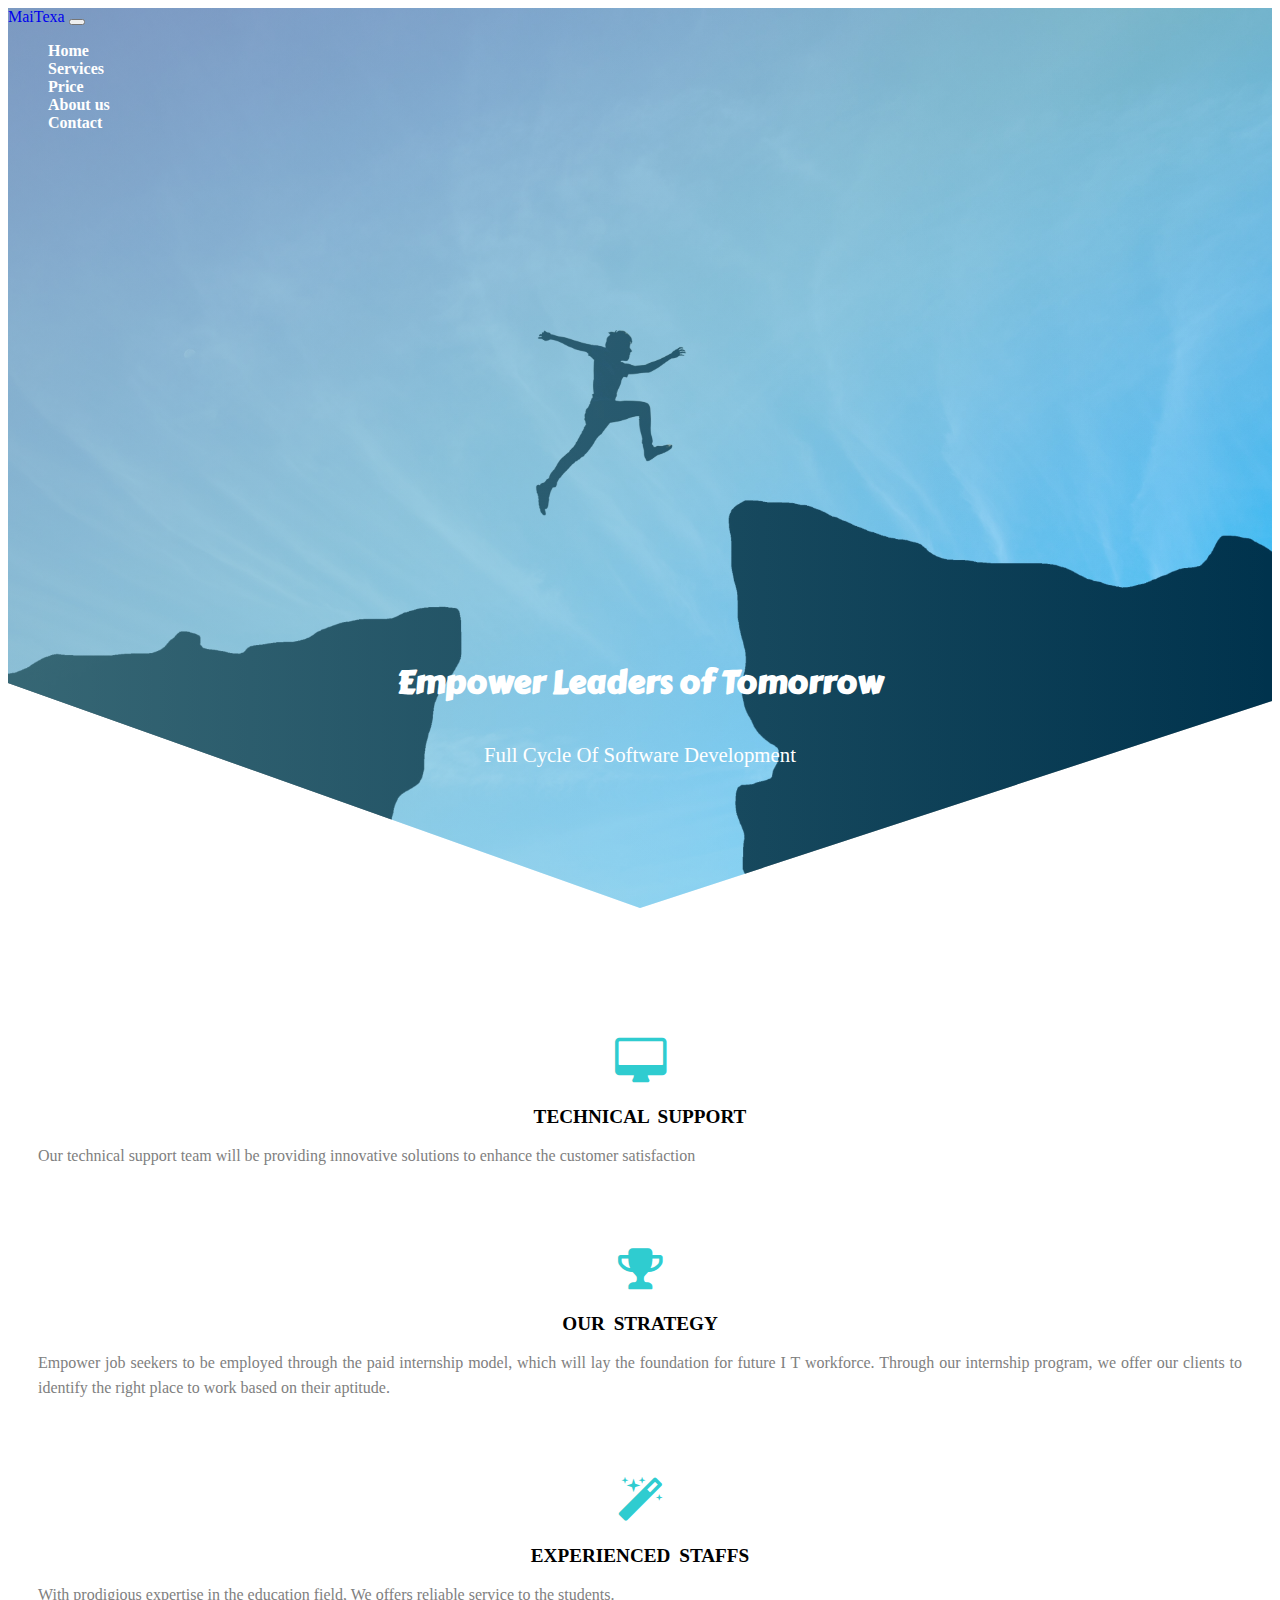
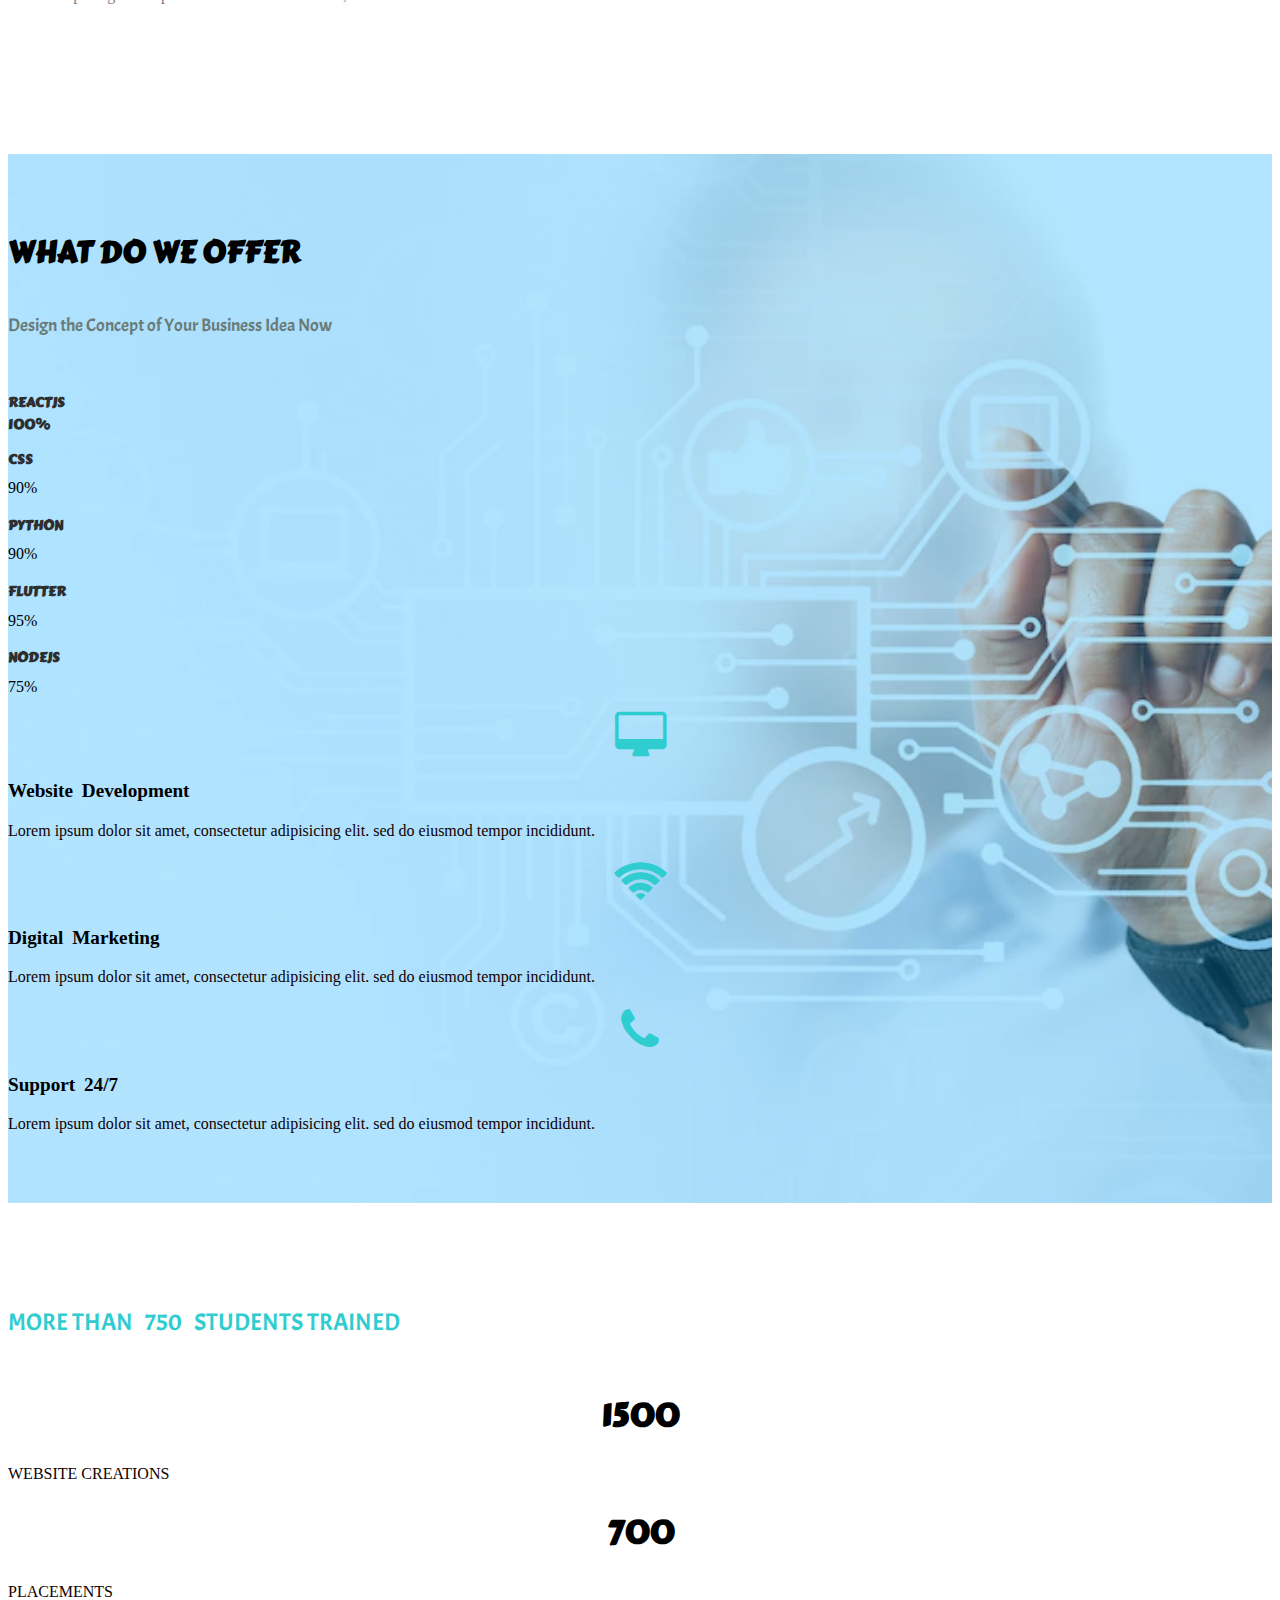
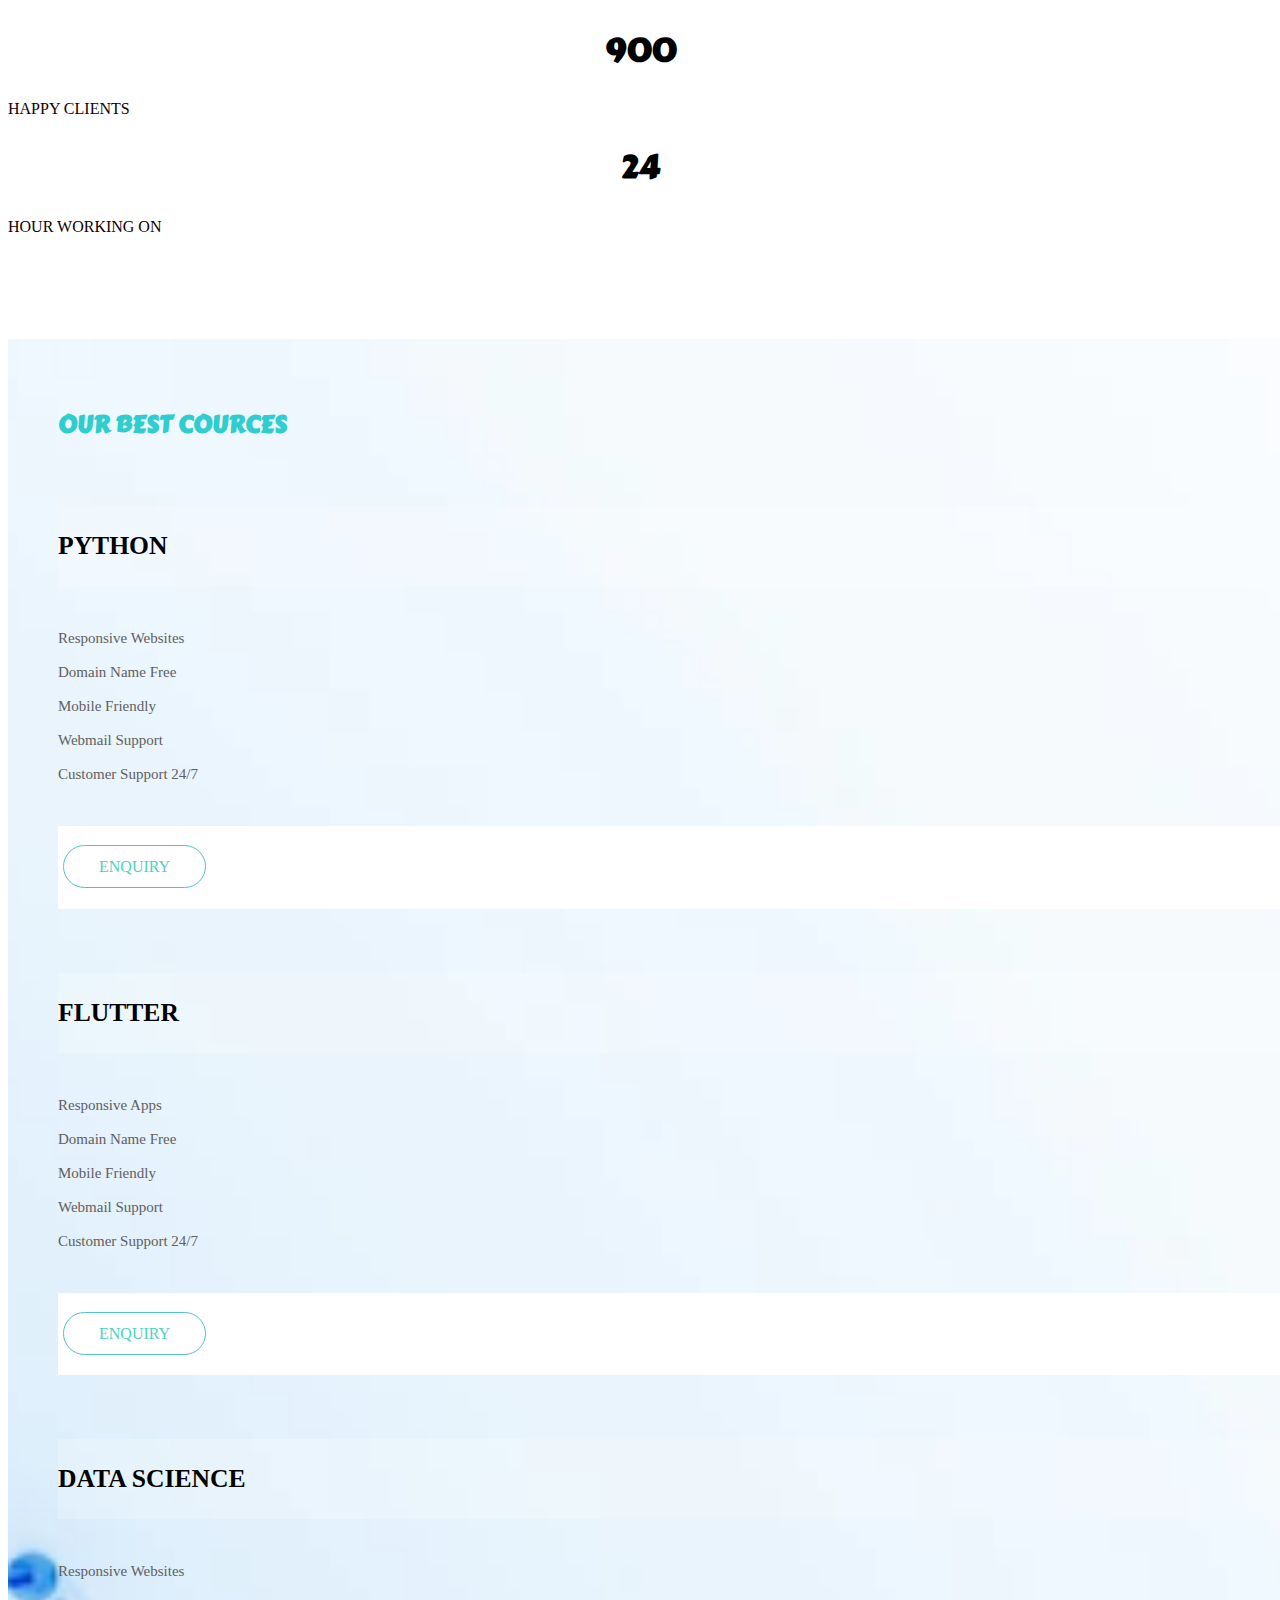
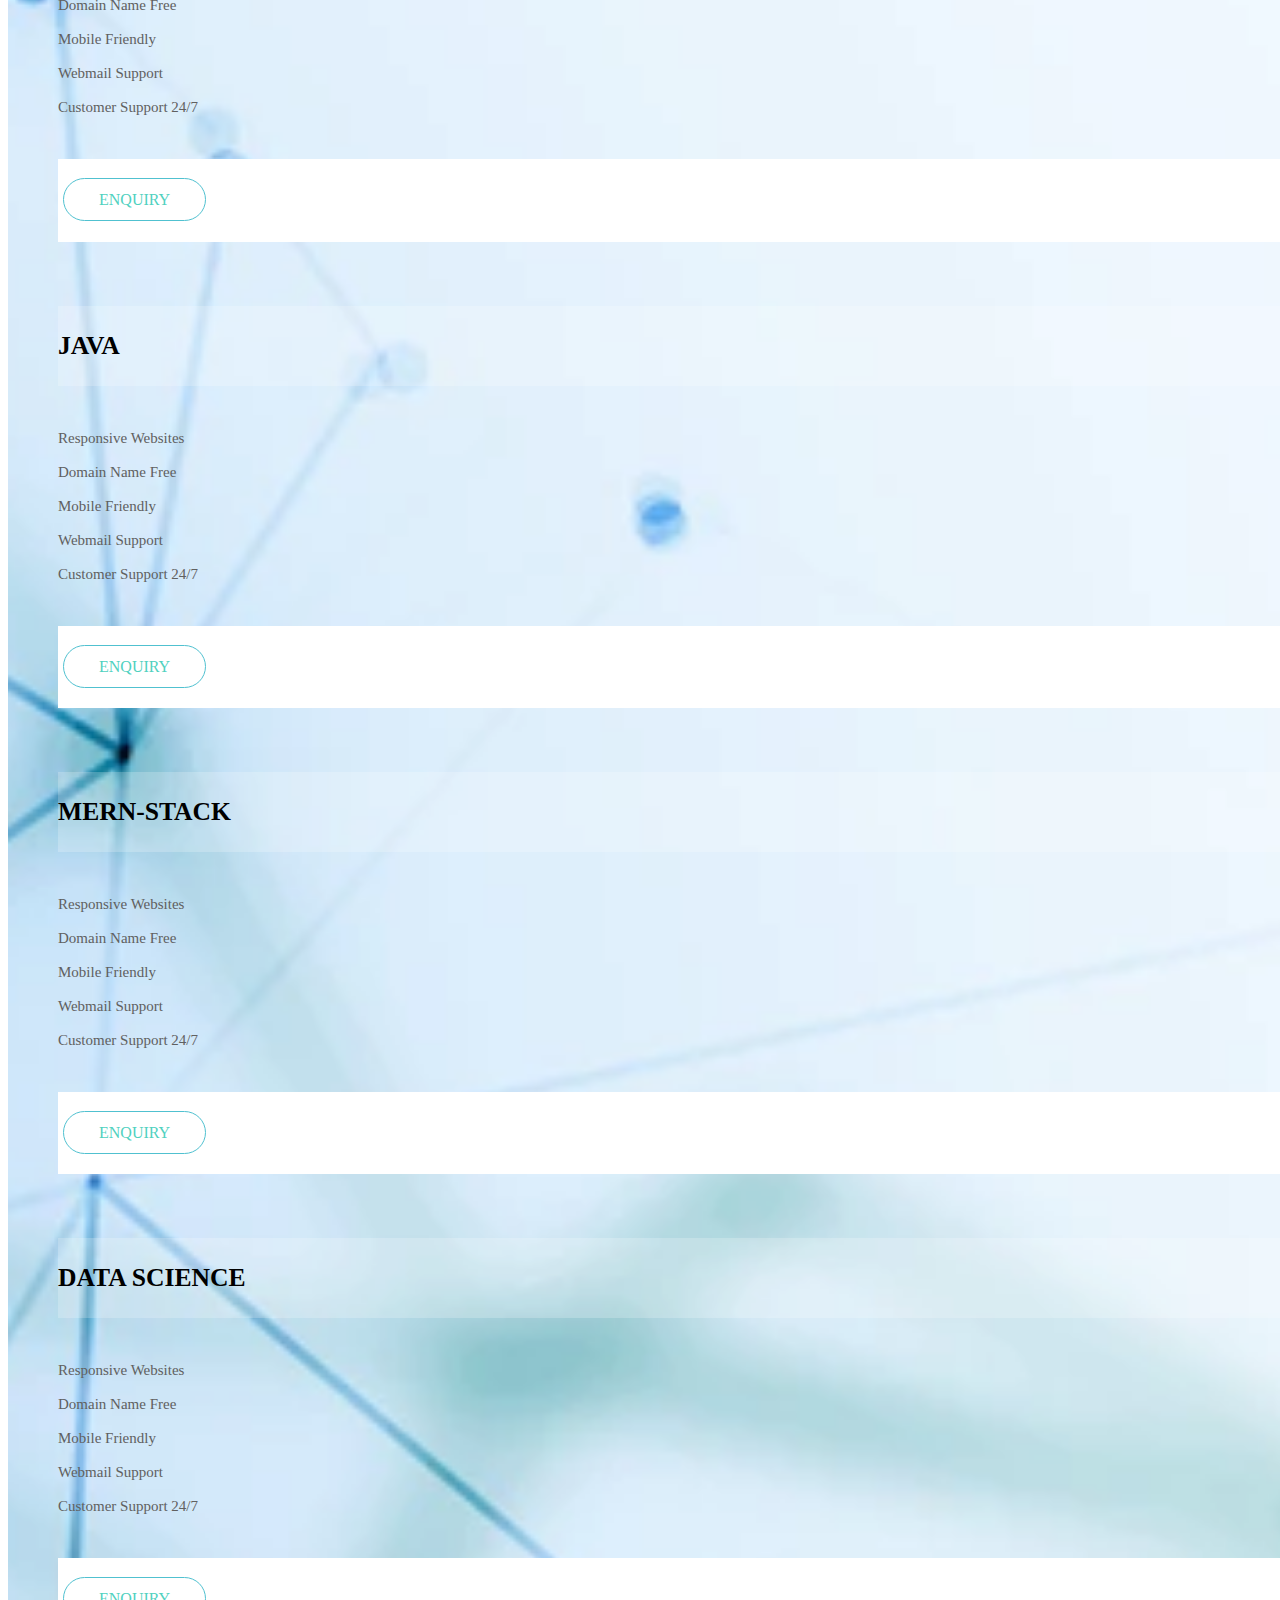
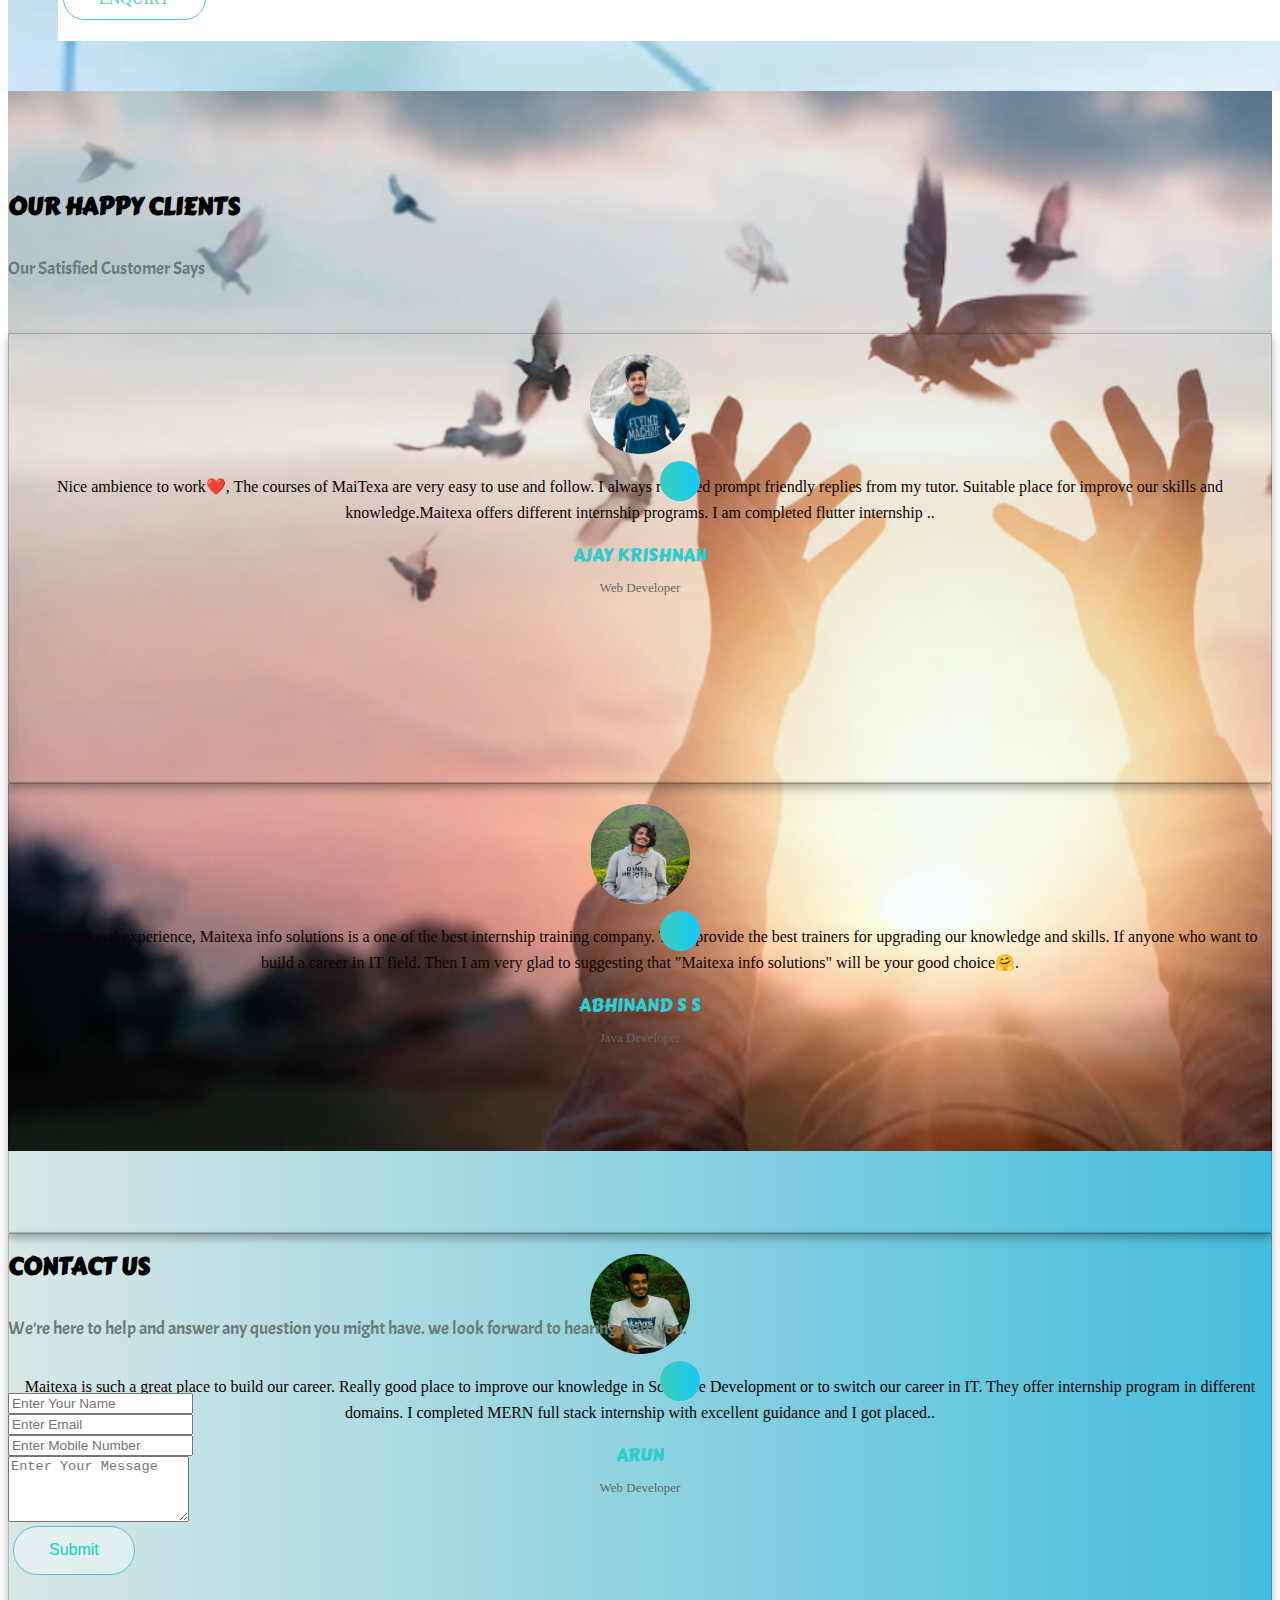
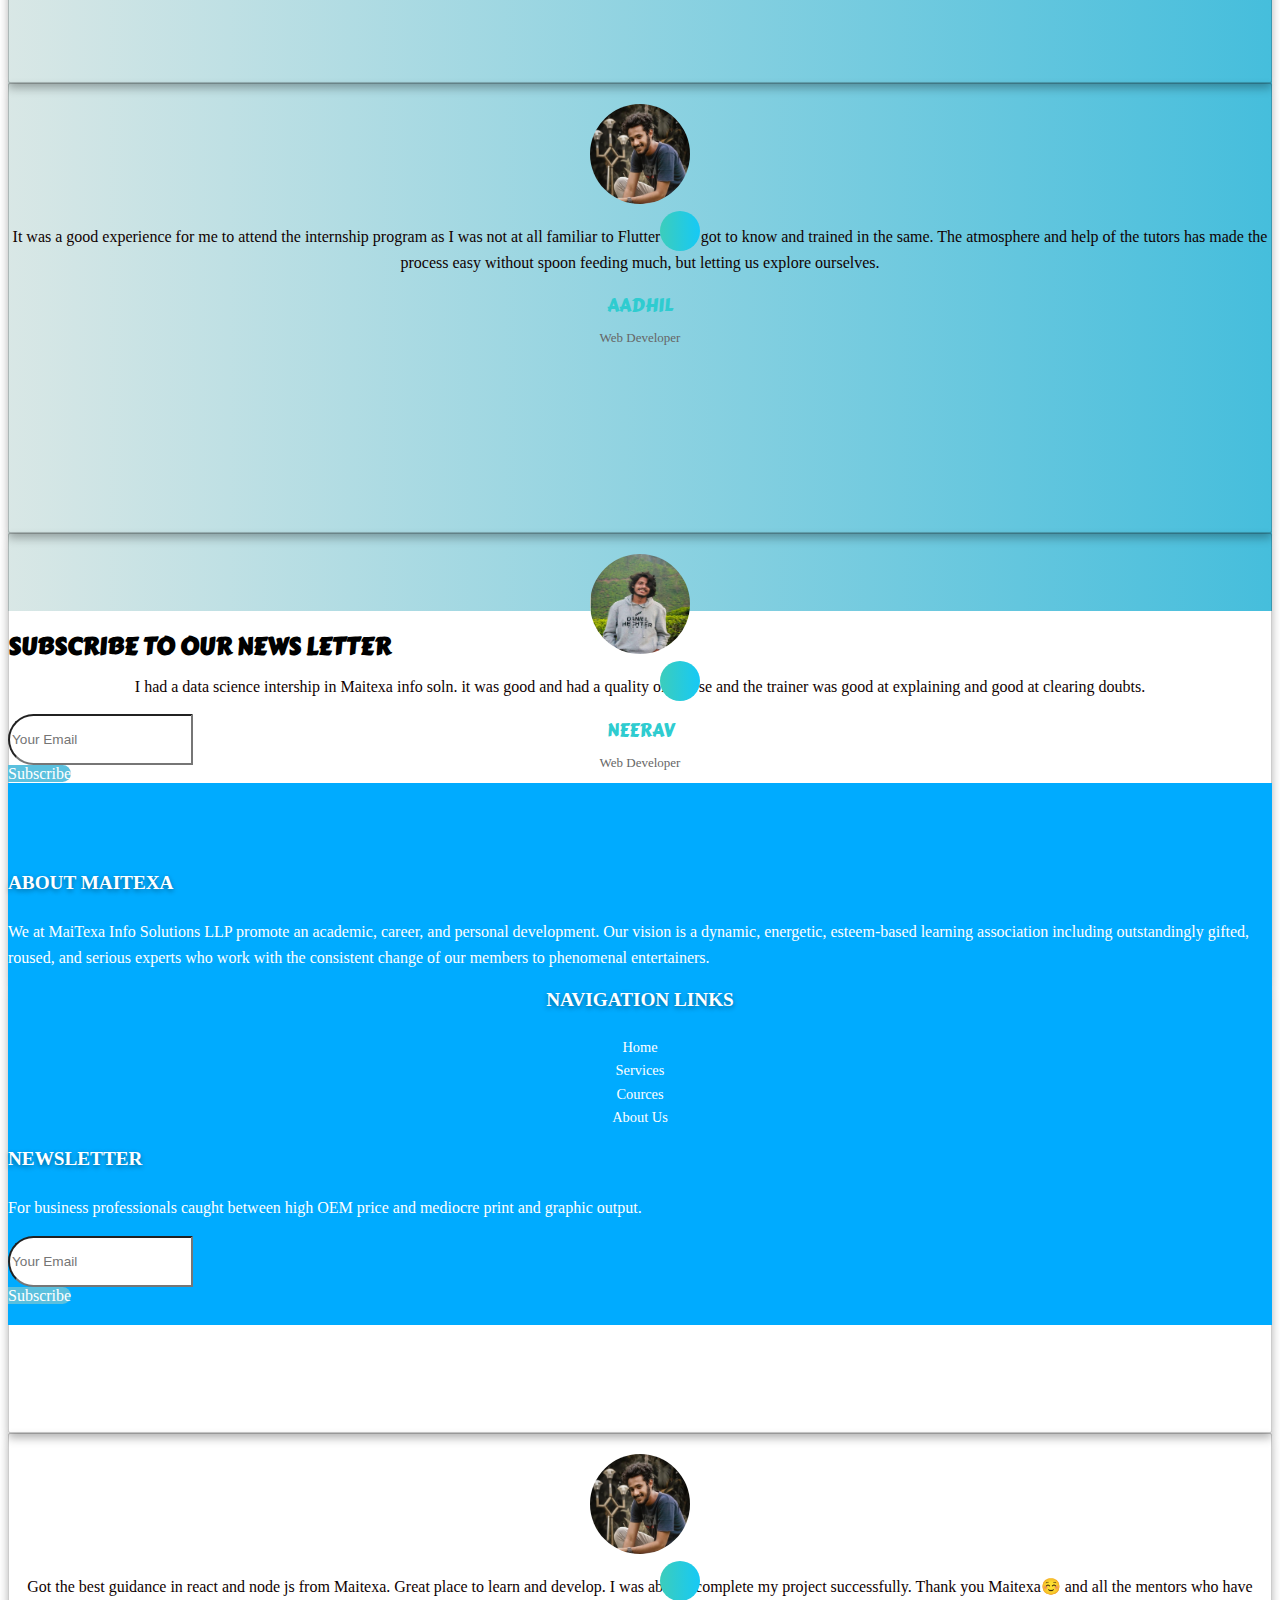
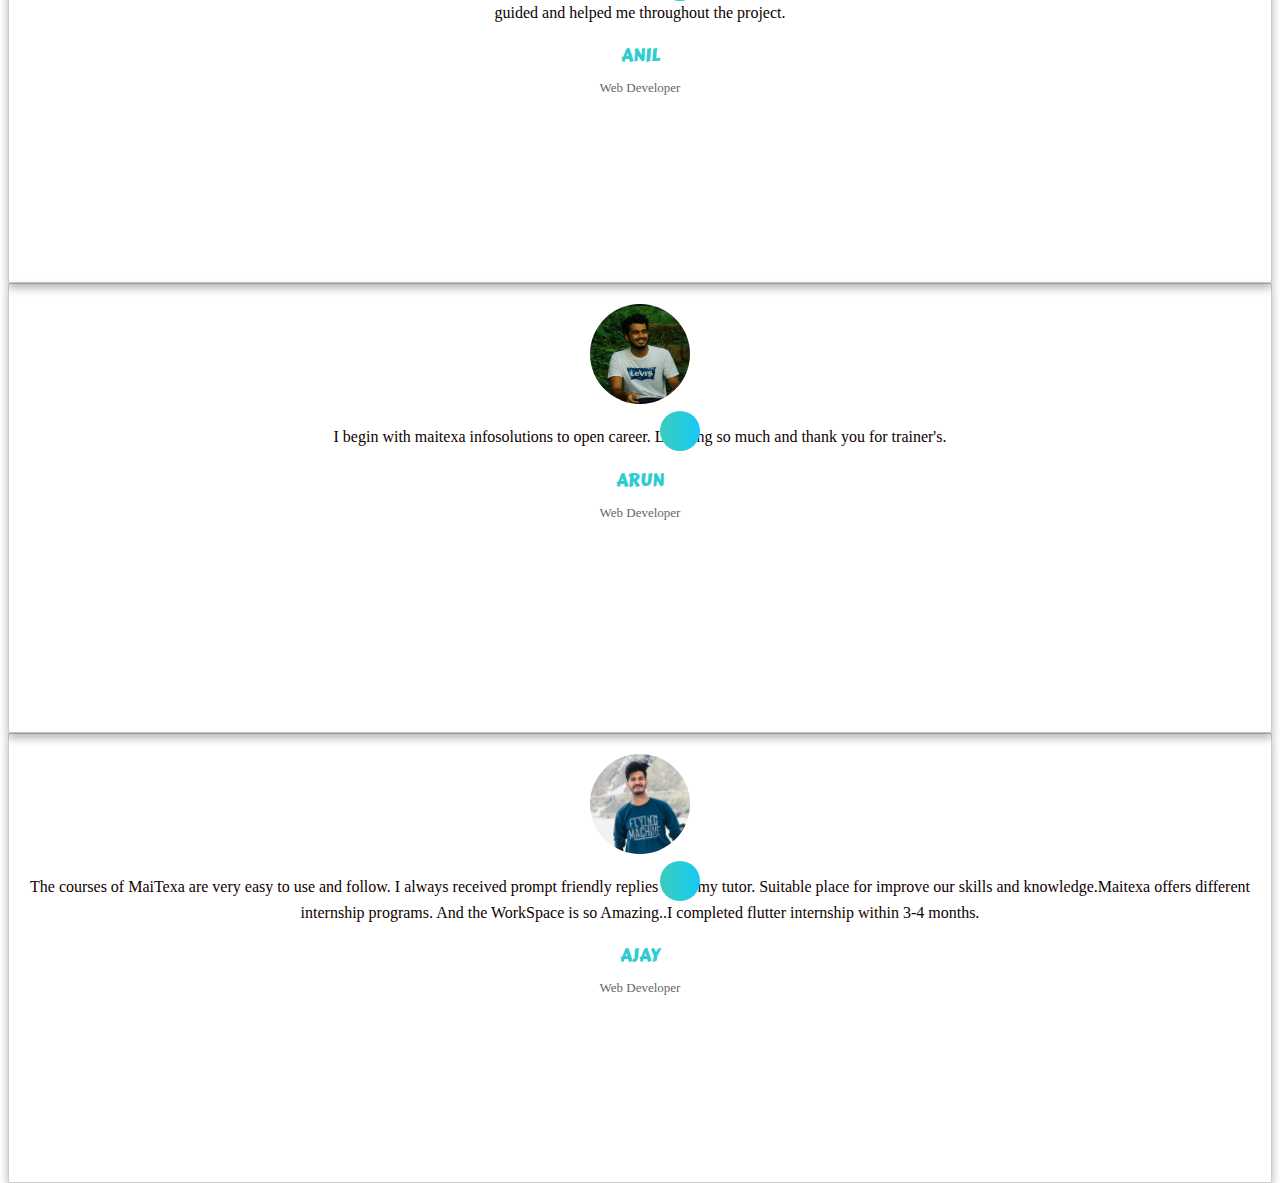
==== index.html @ ca6af9a8 "updated" ====
<!DOCTYPE html>
<html lang="en" dir="ltr">
<head>
  <meta charset="utf-8">
  <meta name="description" content="HTML/CSS">
  <meta name="author" content="Anil">
  <title>JP MaiTexa</title>
  <link rel="stylesheet" href="style.css">
  <meta charset="utf-8">
  <meta name="viewport" content="width=device-width, initial-scale=1, shrink-to-fit=no">
  <link href='https://fonts.googleapis.com/css?family=Carter One' rel='stylesheet'>
  <link href='https://fonts.googleapis.com/css?family=Acme' rel='stylesheet'>
  <link href="https://fonts.googleapis.com/css?family=Poppins&display=swap" rel="stylesheet">
  <link rel="stylesheet" href="https://cdnjs.cloudflare.com/ajax/libs/font-awesome/4.7.0/css/font-awesome.min.css" integrity="sha256-eZrrJcwDc/3uDhsdt61sL2oOBY362qM3lon1gyExkL0=" crossorigin="anonymous" />
  <link rel="stylesheet" href="https://cdn.jsdelivr.net/npm/bootstrap@4.6.2/dist/css/bootstrap.min.css" integrity="sha384-xOolHFLEh07PJGoPkLv1IbcEPTNtaed2xpHsD9ESMhqIYd0nLMwNLD69Npy4HI+N" crossorigin="anonymous">
  <script src="https://cdn.jsdelivr.net/npm/jquery@3.5.1/dist/jquery.slim.min.js" integrity="sha384-DfXdz2htPH0lsSSs5nCTpuj/zy4C+OGpamoFVy38MVBnE+IbbVYUew+OrCXaRkfj" crossorigin="anonymous"></script>
<script src="https://cdn.jsdelivr.net/npm/bootstrap@4.6.2/dist/js/bootstrap.bundle.min.js" integrity="sha384-Fy6S3B9q64WdZWQUiU+q4/2Lc9npb8tCaSX9FK7E8HnRr0Jz8D6OP9dO5Vg3Q9ct" crossorigin="anonymous"></script>
</head>
<body>
  <div class="header" id="topheader">
    <nav class="navbar navbar-expand-lg navbar-dark fixed-top">
      <div class="container text-uppercase p-2">
        <a class="navbar-brand font-weight-bold text-white" href="#">MaiTexa</a>
        <button class="navbar-toggler" type="button" data-toggle="collapse" data-target="#navbarSupportedContent" aria-controls="navbarSupportedContent" aria-expanded="false" aria-label="Toggle navigation">
          <span class="navbar-toggler-icon"></span>
        </button>
        <div class="collapse navbar-collapse" id="navbarSupportedContent">
          <ul class="navbar-nav ml-auto">
            <li class="nav-item active">
              <a class="nav-link" href="#">Home <span class="sr-only"></span></a>
            </li>
            <li class="nav-item">
              <a class="nav-link" href="#servicediv">Services</a>
            </li>
            <li class="nav-item">
              <a class="nav-link" href="#pricingdiv">Price</a>
            </li>
            <li class="nav-item">
              <a class="nav-link" href="#newsletterdiv">About us</a>
            </li>
            <li class="nav-item">
              <a class="nav-link" href="#contactdiv">Contact</a>
            </li>
          </ul>
        </div>
      </div>
    </nav>
    <section class="header-section">
      <div class="center-div" id="kkp">
        <h1 class="font-weight-bold" id="hed">Empower Leaders of Tomorrow</h1>
        <p>Full Cycle Of Software Development</p>
        
      </div>
    </section>
  </div>

 

  <section class="header-extradiv">
    <div class="container">
      <div class="row">
        <div class="extradiv col-lg-4 col-md-4 col-12">
          <a href="#"><i class="fa-3x fa fa-desktop"></i></a>
          <h2>TECHNICAL SUPPORT</h2>
          <p id="com">Our technical support team will be providing innovative solutions to enhance the customer satisfaction</p>
        </div>
        <div class="extradiv col-lg-4 col-md-4 col-12">
          <a href="#"><i class="fa-3x fa fa-trophy"></i></a>
          <h2>OUR STRATEGY</h2>
          <p id="com">Empower job seekers to be employed through the paid internship model, which will lay the foundation for future I T workforce. Through our internship program, we offer our clients to identify the right place to work based on their aptitude. </p>
        </div>
        <div class="extradiv col-lg-4 col-md-4 col-12">
          <a href="#"><i class="fa-3x fa fa-magic"></i></a>
          <h2 >EXPERIENCED STAFFS</h2>
          <p id="com">With prodigious expertise in the education field, We offers reliable service to the students. </p>
        </div>
      </div>
    </div>
  </section>


  <section class="serviceoffers" id="servicediv">
    <div class="container headings text-center">
      <h2 class="text-center font-weight-bold" id="SET">WHAT DO WE OFFER</h2>
      <p class="text-center" id="np">Design the Concept
        of Your Business Idea Now</p>
    </div>
    <div class="container">
      <div class="row">
        <div class="col-lg-6 col-md-12 col-10 offset-lg-0 offset-1">
          <div class="names my-3">
            <h1>REACTJS
            <div class="progress w-75">
              <div class="progress-bar progress-bar-striped " role="progressbar" aria-valuenow="100" aria-valuemin="0" aria-valuemax="100" style="width: 100%">100%</div>
            </div>
          </div>
          <div class="names my-3">
            <h1>CSS</h1>
            <div class="progress w-75">
              <div class="progress-bar progress-bar-striped  bg-success" role="progressbar" aria-valuenow="90" aria-valuemin="0" aria-valuemax="100" style="width: 90%">90%</div>
            </div>
          </div>
          <div class="names my-3">
            <h1>PYTHON</h1>
            <div class="progress w-75">
              <div class="progress-bar progress-bar-striped bg-warning" role="progressbar" aria-valuenow="100" aria-valuemin="0" aria-valuemax="100" style="width: 90%">90%</div>
            </div>
          </div>
          <div class="names my-3">
            <h1>FLUTTER</h1>
            <div class="progress w-75">
              <div class="progress-bar progress-bar-striped bg-info" role="progressbar" aria-valuenow="95" aria-valuemin="0" aria-valuemax="100" style="width: 95%">95%</div>
            </div>
          </div>
          <div class="names my-3">
            <h1>NODEJS</h1>
            <div class="progress w-75">
              <div class="progress-bar progress-bar-striped  bg-danger" role="progressbar" aria-valuenow="75" aria-valuemin="0" aria-valuemax="100" style="width: 75%">75%</div>
            </div>
          </div>
        </div>
        <div class="col-lg-6 col-md-12 col-12 servicediv">
          <div class="row">
            <div class="col-lg-2 col-2 service-icons">
              <i class="fa-3x fa fa-desktop"></i>
            </div>
            <div class="col-lg-10 col-10">
              <h2>Website Development</h2>
              <p>Lorem ipsum dolor sit amet, consectetur adipisicing elit. sed do eiusmod tempor incididunt.</p>
            </div>
          </div>
          <div class="row">
            <div class="col-lg-2 col-2 service-icons">
              <i class="fa-3x fa fa-wifi"></i>
            </div>
            <div class="col-lg-10 col-10">
              <h2>Digital Marketing</h2>
              <p>Lorem ipsum dolor sit amet, consectetur adipisicing elit. sed do eiusmod tempor incididunt.</p>
            </div>
          </div>
          <div class="row">
            <div class="col-lg-2 col-2 service-icons">
              <i class="fa-3x fa fa-phone"></i>
            </div>
            <div class="col-lg-10 col-10">
              <h2>Support 24/7</h2>
              <p>Lorem ipsum dolor sit amet, consectetur adipisicing elit. sed do eiusmod tempor incididunt.</p>
            </div>
          </div>
        </div>
      </div>
    </div>
  </section>



  <section class="project-work">
    <div class="container headings text-center">
      <p class="text-center font-weight-bold " id="dod">MORE THAN  &nbsp;&nbsp;750 &nbsp;&nbsp;STUDENTS TRAINED</p>
    </div>
    <div class="container d-flex justify-content-around align-items-center text-center">
      <div>
        <h1 class="count">1500</h1>
        <p> WEBSITE CREATIONS</p>
      </div>

      <div>
        <h1 class="count">700</h1>
        <p>PLACEMENTS</p>
      </div>

      <div>
        <h1 class="count">900</h1>
        <p>HAPPY CLIENTS</p>
      </div>

      <div>
        <h1 class="count">24 </h1>
        <p> HOUR WORKING ON</p>
      </div>
    </div>
  </section>


  <section class="pricing" id="pricingdiv">
    <div class="container headings text-center">
      <h1 class=" text-white" id="text-white">OUR BEST COURCES</h1>
    </div>
    <div class="container">
      <div class="row">
        <div class="col-lg-4 col-12">
          <div class="card text-center">
            <div class="card-header">PYTHON</div>
            <div class="card-body">
         
              <li>Responsive Websites</li>
              <li>Domain Name Free</li>
              <li>Mobile Friendly</li>
              <li>Webmail Support</li>
              <li>Customer Support 24/7</li>
            </div>
            <div class="card-footer">
              <a href="#">ENQUIRY</a>
            </div>
          </div>
        </div>
        <div class="col-lg-4 col-12">
          <div class="card text-center">
            <div class="card-header">FLUTTER</div>
            <div class="card-body">
         
              <li>Responsive Apps</li>
              <li>Domain Name Free</li>
              <li>Mobile Friendly</li>
              <li>Webmail Support</li>
              <li>Customer Support 24/7</li>
            </div>
            <div class="card-footer">
              <a href="#">ENQUIRY</a>
            </div>
          </div>
        </div>
      
        <div class="col-lg-4 col-12" id="dat">
          <div class="card text-center" >
            <div class="card-header">DATA SCIENCE</div>
            <div class="card-body">
           
              <li>Responsive Websites</li>
              <li>Domain Name Free</li>
              <li>Mobile Friendly</li>
              <li>Webmail Support</li>
              <li>Customer Support 24/7</li>
            </div>
            <div class="card-footer">
              <a href="#">ENQUIRY</a>
            </div>
          </div>
        </div>
      </div>
      <div class="row">
        <div class="col-lg-4 col-12">
          <div class="card text-center">
            <div class="card-header">JAVA</div>
            <div class="card-body">
         
              <li>Responsive Websites</li>
              <li>Domain Name Free</li>
              <li>Mobile Friendly</li>
              <li>Webmail Support</li>
              <li>Customer Support 24/7</li>
            </div>
            <div class="card-footer">
              <a href="#">ENQUIRY</a>
            </div>
          </div>
        </div>
        <div class="col-lg-4 col-12">
          <div class="card text-center">
            <div class="card-header">MERN-STACK</div>
            <div class="card-body">
         
              <li>Responsive Websites</li>
              <li>Domain Name Free</li>
              <li>Mobile Friendly</li>
              <li>Webmail Support</li>
              <li>Customer Support 24/7</li>
            </div>
            <div class="card-footer">
              <a href="#">ENQUIRY</a>
            </div>
          </div>
        </div>
      
        <div class="col-lg-4 col-12" id="dat">
          <div class="card text-center" >
            <div class="card-header">DATA SCIENCE</div>
            <div class="card-body">
           
              <li>Responsive Websites</li>
              <li>Domain Name Free</li>
              <li>Mobile Friendly</li>
              <li>Webmail Support</li>
              <li>Customer Support 24/7</li>
            </div>
            <div class="card-footer">
              <a href="#">ENQUIRY</a>
            </div>
          </div>
        </div>
      </div>
    </div>
  </section>
  

  <section class="happyclients">
    <div class="container headings text-center">
      <h1 class="text-center font-weight-bold" >OUR HAPPY CLIENTS</h1>
      <p class="text-center text-captalize pt-1" id="np">Our Satisfied Customer Says</p>
    </div>
    <div id="demo" class="carousel slide" data-ride="carousel">

      <!-- Indicators -->
      <ul class="carousel-indicators">
        <li data-target="#demo" data-slide-to="0" class="active"></li>
        <li data-target="#demo" data-slide-to="1"></li>
        <li data-target="#demo" data-slide-to="2"></li>
      </ul>

      <!-- The slideshow -->
      <div class="carousel-inner container">
        <div class="carousel-item active">
          <div class="row">
            <div class="col-lg-4 col-md-4 col-12" id="pop">
              <div class="box">
                <a href="#"><img src="images/WhatsApp Image 2022-11-20 at 21.41.46.jpg" class="img-fluid img-thumbnail"></a>
                <p class="m-4">Nice ambience to work❤️,
                  The courses of MaiTexa are very easy to use and follow. I always received prompt friendly replies from my tutor. Suitable place for improve our skills and knowledge.Maitexa offers different internship programs. I am completed flutter internship ..</p>
                <h1>AJAY KRISHNAN</h1>
                <h2>Web Developer</h2>
              </div>
            </div>
            <div class="col-lg-4 col-md-4 col-12">
              <div class="box">
                <a href="#"><img src="images/WhatsApp Image 2022-11-20 at 21.42.55.jpg" class="img-fluid img-thumbnail"></a>
                <p class="m-4">In my personal experience, Maitexa info solutions is a one of the best internship training company. They provide the best trainers for upgrading our knowledge and skills. If anyone who want to build a career in IT field. Then I am very glad to suggesting that "Maitexa info solutions" will be your good choice🤗.</p>
                <h1>ABHINAND S S</h1>
                <h2>Java Developer</h2>
              </div>
            </div>
            <div class="col-lg-4 col-md-4 col-12">
              <div class="box">
                <a href="#"><img src="images/WhatsApp Image 2022-11-20 at 21.42.25.jpg" class="img-fluid img-thumbnail"></a>
                <p class="m-4">Maitexa is such a great place to build our career. Really good place to improve our knowledge in Software Development or to switch our career in IT. They offer internship program in different domains. I completed MERN full stack internship with excellent guidance and I got placed..</p>
                <h1>ARUN</h1>
                <h2>Web Developer</h2>
              </div>
            </div>
          </div>
        </div>
        <div class="carousel-item">
          <div class="row">
            <div class="col-lg-4 col-md-4 col-12">
              <div class="box">
                <a href="#"><img src="images/WhatsApp Image 2022-11-20 at 21.42.11.jpg" class="img-fluid img-thumbnail"></a>
                <p class="m-4">It was a good experience for me to attend the internship program as I was not at all familiar to Flutter and I got to know and trained in the same. The atmosphere and help of the tutors has made the process easy without spoon feeding much, but letting us explore ourselves.</p>
                <h1>AADHIL</h1>
                <h2>Web Developer</h2>
              </div>
            </div>
            <div class="col-lg-4 col-md-4 col-12">
              <div class="box">
                <a href="#"><img src="images/WhatsApp Image 2022-11-20 at 21.42.55.jpg" class="img-fluid img-thumbnail"></a>
                <p class="m-4">I had a data science intership in Maitexa info soln. it was good and had a quality of course and the trainer was good at explaining and good at clearing doubts.</p>
                <h1>NEERAV</h1>
                <h2>Web Developer</h2>
              </div>
            </div>
            <div class="col-lg-4 col-md-4 col-12">
              <div class="box">
                <a href="#"><img src="images/WhatsApp Image 2022-11-20 at 21.42.39.jpg" class="img-fluid img-thumbnail"></a>
                <p class="m-4">I had a great experience with Maitexa info solutions. They provide the best trainers for MERN STACK and also provide excellent placement assistance...</p>
                <h1>SAHUL MUHAMMED</h1>
                <h2>PYTHON Developer</h2>
              </div>
            </div>
          </div>
        </div>
        <div class="carousel-item">
          <div class="row">
            <div class="col-lg-4 col-md-4 col-12">
              <div class="box">
                <a href="#"><img src="images/WhatsApp Image 2022-11-20 at 21.42.11.jpg" class="img-fluid img-thumbnail"></a>
                <p class="m-4">Got the best guidance in react and node js from Maitexa. Great place to learn and develop. I was able to complete my project successfully. Thank you Maitexa☺️ and all the mentors who have guided and helped me throughout the project.</p>
                <h1>ANIL </h1>
                <h2>Web Developer</h2>
              </div>
            </div>
            <div class="col-lg-4 col-md-4 col-12">
              <div class="box">
                <a href="#"><img src="images/WhatsApp Image 2022-11-20 at 21.42.25.jpg" class="img-fluid img-thumbnail"></a>
                <p class="m-4">I begin with maitexa infosolutions to open career. Learning so much and thank you for trainer's.</p>
                <h1>ARUN</h1>
                <h2>Web Developer</h2>
              </div>
            </div>
            <div class="col-lg-4 col-md-4 col-12">
              <div class="box">
                <a href="#"><img src="images/WhatsApp Image 2022-11-20 at 21.41.46.jpg" class="img-fluid img-thumbnail"></a>
                <p class="m-4">The courses of MaiTexa are very easy to use and follow. I always received prompt friendly replies from my tutor. Suitable place for improve our skills and knowledge.Maitexa offers different internship programs. And the WorkSpace is so Amazing..I completed flutter internship within 3-4 months.</p>
                <h1>AJAY</h1>
                <h2>Web Developer</h2>
              </div>
            </div>
          </div>
        </div>
      </div>

   
      <a class="carousel-control-prev" href="#demo" data-slide="prev">
        <span class="carousel-control-prev-icon"></span>
      </a>
      <a class="carousel-control-next" href="#demo" data-slide="next">
        <span class="carousel-control-next-icon"></span>
      </a>

    </div>
  </section>





  <section class="contactus" id="contactdiv">
    <div class="container headings text-center">
      <h1 class="text-center font-weight-bold">CONTACT US</h1>
      <p class="text-center text-captalize pt-1" id="np">We're here to help and answer any question you might have. we look forward to hearing from you.</p>
    </div>
    <div class="container">
      <div class="row">
        <div class="col-lg-8 col-md-8 col-10 offset-lg-2 offset-md-2 offset-1">

          <form action="/action_page.php">
            <div class="form-group">
              <input type="text" class="form-control" placeholder="Enter Your Name" id="username" autocomplete="off" required>
            </div>
            <div class="form-group">
              <input type="email" class="form-control" placeholder="Enter Email" id="email" autocomplete="off" required>
            </div>
            <div class="form-group">
              <input type="number" class="form-control" placeholder="Enter Mobile Number" id="mobile" autocomplete="off" required>
            </div>
            <div class="form-group">
              <textarea class="form-control" rows="4" placeholder="Enter Your Message" id="comment"></textarea>
            </div>
            <div class="d-flex justify-content-center form-button">
              <button type="submit" class="btn btn-primary">Submit</button>
            </div>
          </form>
        </div>
      </div>

    </div>
  </section>



  <section class="newsletter" id="newsletterdiv">
    <div class="container headings text-center">
      <h1 class="text-center font-weight-bold">SUBSCRIBE TO OUR NEWS LETTER</h1>
    </div>
    <div class="container">
      <div class="row">
        <div class="col-lg-8 offset-lg-2 col-12 ">
          <div class="input-group mb-3">
            <input type="text" class="form-control newsletter-input" placeholder="Your Email">
            <div class="input-group-append">
              <span class="input-group-text">Subscribe</span>
            </div>
          </div>
        </div>
      </div>
    </div>
  </section>


  <footer class="footersection" id="footerdiv">
    <div class="container">
      <div class="row">
        <div class="col-lg-4 col-md-6 col-12 footer-div">
          <div>
            <h3>ABOUT MaiTexa</h3>
            <p>We at MaiTexa Info Solutions LLP promote an academic, career, and personal development. Our vision is a dynamic, energetic, esteem-based learning association including outstandingly gifted, roused, and serious experts who work with the consistent change of our members to phenomenal entertainers.</p>
          </div>
        </div>
        <div class="col-lg-4 col-md-6 col-12 footer-div">
          <div class="footer-navlinks">
            <h3>NAVIGATION LINKS</h3>
            <li><a href="#">Home</a></li>
            <li><a href="#">Services</a></li>
            <li><a href="#">Cources</a></li>
            <li><a href="#">About Us</a></li>
          </div>
        </div>
        <div class="col-lg-4 col-md-12 col-12 footer-div">
          <div>
            <h3>NEWSLETTER</h3>
            <p>For business professionals caught between high OEM price and mediocre print and graphic output.</p>
            <div class="container newsletter-main">
              <div class="row">
                <div class="col-lg-12 col-12 ">
                  <div class="input-group mb-3">
                    <input type="text" class="form-control newsletter-input" placeholder="Your Email">
                    <div class="input-group-append">
                      <span class="input-group-text">Subscribe</span>
                    </div>
                  </div>
                </div>
              </div>
            </div>
          </div>
        </div>
      </div>
      
    </div>
  </footer>




  <script type="text/javascript">
  $('.count').counterUp({
    delay:10,
    time:300
  })

  mybutton = document.getElementById("myBtn");

 
  window.onscroll = function() {scrollFunction()};

  function scrollFunction(){
    if (document.body.scrollTop > 20 || document.documentElement.scrollTop > 20) {
      mybutton.style.display = "block";
    } else {
      mybutton.style.display = "none";
    }
  }
  
  function topFunction(){
    document.body.scrollTop = 0; 
    document.documentElement.scrollTop = 0; 
  }
  </script>
</body>
</html>
---- style.css ----
a{text-decoration: none;}
  a:hover{text-decoration: none;}
  li{list-style: none;}
  p {
    font-size: 1rem;
    line-height: 1.6;
    font-weight: 500;
    color: #100101;
}
#com{
  font-size: 1rem;
  line-height: 1.6;
  font-weight: 500;
  color: gray;

}
#dod{
  font-size: 1.5rem;
  line-height: 1.6;
  color:#2fccd0!important;
  font-weight: 500;
  font-family: 'Acme';
  color: rgba(27, 23, 23, 0.896);

}

  .extradiv h2, .servicediv h2 {
    font-size: 1.2rem;
    margin: 20px 0 15px 0;
    font-weight: bold;
    line-height: 1.1;
    word-spacing: 4px;
}
  i{
    color: #2fccd0;
  }
  
  h1{
    font-family: 'Carter One';
  }

  .header{
    width: 100%;
    height: 100vh;
    background-image: linear-gradient(rgba(0,168,255,0.3), rgba(0,168,255,0.3)), url("images/product_bg.jpg");
    background-repeat: no-repeat;
    background-position: center;
    background-size: cover;
    clip-path: polygon(100% 0, 100% 77%, 50% 100%, 0 75%, 0 0);
    position: relative;
  }
  #kkp{
    margin-top: 10%;
  }
  #SET{
    font-size: 30px;
    font-family: 'Carter One';

  }
  #np {
    font-size: 18px;
    padding-top: 1%;
    color:#6a7b78;
    font-weight: 500;
    font-family: 'Acme';
}
  .header::before{
    content: "";
    position: absolute;
    top: 0;
    bottom: 0;
    left: 0;
    right: 0;
    opacity: 0.4;
    z-index: -1;
    background-repeat: no-repeat;
    background-size: cover;
    background: linear-gradient(to right,  #dee3e7 0%, #88b5b0 0%, #16c9f600 100%);
  }
  .navbar::before{
    content: "";
    position: absolute;
    top: 0;
    bottom: 0;
    left: 0;
    right: 0;
    opacity: 0.4;
    z-index: -1;
    /* background: linear-gradient(to right,  #1e5799 0%, #3ccdbb 0%, #16c9f6 100%); */
  }
  .nav-item a{
    color: #fff!important;
    font-weight: bold;
  }
  .header-section{
    width: 100%;
    height: inherit;
    color: #fff;
    text-align: center;
    position: relative;
  }

  .center-div{
    position: absolute;
    width: 100%;
    height: auto;
    top: 50%;
    left: 50%;
    transform: translate(-50%, -50%);
    -ms-transform: translate(-50%, -50%);
    -webkit-transform: translate(-50%, -50%);
  }
  .header-buttons a{
    border: 1px solid #fff;
    border-radius: 100px;
    margin: 0 5px;
    padding: 12px 35px;
    outline: none;
    color: #fff;
    font-size: 1rem;
    font-weight: 400;
    line-height: 1.4;
    text-align: center;
  }
  .header-buttons a:hover{
    text-decoration: none;
    color: #50d1c0;
    background-color: #fff;
    box-shadow: 0 0 20px 0 rgba(0,0,0,0.3);
  }
  .center-div p{
    font-size: 1.3rem;
    padding: 10px 0 20px 0;
    color: #fff;
  }

  
  .header-extradiv{
    width: 100%;
    height: auto;
    margin: 100px 0;
    text-align: center;
  }
  .extradiv p{text-align: justify;}
  .extradiv{
    background-color: #fff;
    border: none;
    padding: 30px!important;
    border-radius: 3px;
    transition: 0.3s;
  }
  .extradiv:hover{
    box-shadow: -10px 0px 20px 0 rgba(0,0,0,0.3);
    transform: translateY(-20px);
  }
  

  .serviceoffers {
    background-image: linear-gradient(rgba(0,168,255,0.3), rgba(0,168,255,0.3)), url("images/businessman-pointing-his-presentation-futuristic-digital-screen_53876-102617.webp");
    background-repeat: no-repeat;

    background-position: center;
    background-size: cover;
    padding: 50px 0;
    margin-bottom: 50px;
}

  .headings{
    margin-bottom: 50px;
  }
  .headings h1{
    font-size: 1.5rem;
    font-weight: 600;
    text-transform: uppercase;
  }
  .names h1{
    color: #2e2e2e;
    font-size: 0.9rem;
    text-transform: uppercase;
    font-weight: bold;
  }
  .service-icons{
  
    display: flex;
    justify-content: center;
    align-items: center;
  }
  .progress{
    height: 0.6rem!important;
    margin-bottom: 25px!important;
  }

  
  .project-work{
    margin: 100px 0;
  }
  .project-work h1{
    font-size: 2rem;
    text-align: center;
  }

  
  .pricing{
    width: 100%;
    height: auto;
    padding: 50px;
    position:  relative;
  }
  .pricing::before{
    content: "";
    position: absolute;
    top: 0;
    bottom: 0;
    left: 0;
    right: 0;
    z-index: -1;
     background-image:  url("images/network-mesh-wire-digital-technology-background_1017-27428.webp");
    background-repeat: no-repeat;
    background-position: center;
    background-size: cover;
 
  }
  .money{
    font-size: 40px;
    line-height: 1;
    color: #606060;
  }
  .card{
    transition: 0.4s ease;
    margin-top: 4rem;
  
  }
  .card-header{
    font-size: 1.6rem;
    font-weight: bold;
    background: rgba(255, 255, 255, 0.214)!important;
    padding: 25px 0!important;
  }
  .card-body{
    padding: 30px 0!important;
  }
  .card-body li{
    margin: 10px 0;
    font-weight: 400;
    font-size: 15px;
    line-height: 1.6;
    color: #606060;
  }
  .card-footer{
    background: #fff!important;
    padding: 30px 0!important;
  }
  .card-footer a{
    border: 1px solid #50c1d0;
    border-radius: 100px;
    margin: 0 5px;
    padding: 12px 35px;
    outline: none;
    color: #50d1c0;
    font-size: 1rem;
    font-weight: 400;
    line-height: 1.4;
    text-align: center;
  }
  .card:hover .card-footer a{
    text-decoration: none;
    color: #fff;
    background-color: #50d1c0;
    box-shadow: 0 0 20px 0 rgba(0,0,0,0.3);
  }
  .card:hover{
    
    transform: translateY(-20px);
    box-shadow: 0 0 20px 0 rgba(0,0,0,0.3);
  }
  .card:hover .card-header, .card:hover .money{
    color: #50d1c0;
  }
  .card-second{
    transform: translateY(-20px);
    /* box-shadow: 0 0 20px 0 rgba(0,0,0,0.3); */
  }

  .happyclients{
    background-image: linear-gradient(rgba(0,168,255,0.1), rgba(0, 170, 255, 0)), url("images/woman-praying-free-bird-enjoying-nature-sunset-background-hope-concept_34200-256.webp");
    background-repeat: no-repeat;
    background-size: cover;
    width: 100%;
    height: 100vh;
    padding: 80px 0;
  }
  .box{
    text-align: center;
    border: 1px solid rgba(0,0,0,0.2);
    box-shadow: 0 5px 10px 0 rgba(0,0,0,0.3);
    border-radius: 2px;
    transition: 0.3s ease;
    height: 28rem;
  }
  
  .box:hover{
    /* background-image: url("https://img.freepik.com/premium-photo/young-man-arms-outstretched-by-sea-sunrise-enjoying-freedom-life-people-travel-wellbeing-concept_169160-68.jpg?w=996");
    background-repeat: no-repeat;
    color: #50c1d0;
    background-size: cover; */
    background-color: rgba(128, 128, 128, 0.342);
 
  }
  .box:hover p{
    color: #fff;
  }
  .carousel-indicators{
    position: absolute;
    right: 0;
    bottom: -60px!important;
  }
  .carousel-indicators li{
    background-color: #16c9f6!important;
  }
  .box a{
    position: relative;
  }
  .box a img{
    width: 100px;
    height: 100px;
    border-radius: 50%;
    margin-top: 20px;
  }
  .box a::after{
    content: "\f10d";

    width: 40px;
    height: 40px;
    background: linear-gradient(to right, #1e5799 0%, #3ccdbb 0%, #16c9f6 100%);
    color: #fff;
    position: absolute;
    top: 120%;
    left: 70%;
    border-radius: 50%;
    display: flex;
    justify-content: center;
    align-items: center;
  }
  .box h1{
    font-size: 18px;
    font-weight: 400;
    color:#2fccd0;
    margin-bottom: 10px;
  }
  #text-white {
    color:#2fccd0!important;
}

  .box h2{
    font-size: 13px;
    font-weight: 400;
    color: #666666;
    margin-bottom: 20px;
  }
  /* contact us  */
  
  .contactus{
    width: 100%;
    height: 100vh;
    padding: 80px 0;
    position: relative;
  }
  .contactus::before{
    content: "";
    position: absolute;
    top: 0;
    bottom: 0;
    left: 0;
    right: 0;
    z-index: -1;
    
    background: linear-gradient(to right,  #dee3e79d 0%, #88b5b052 0%, #10abd2c6 100%);
  }
  .form-button button {
    border: 1px solid #50c1d0;
    border-radius: 100px;
    margin: 0 5px;
    padding: 12px 35px;
    outline: none;
    color: #0bd2b8;
    font-size: 1rem;
    font-weight: 400;
    line-height: 1.4;
    text-align: center;
    background: #ffffff66;
}
  form:hover .form-button button{
    background: #fff;
    color: #50d1c0;
    box-shadow: 0 0 20px 0 rgba(0,0,0,0.3);
  }
  ::placeholder{
    font-size: 0.85rem;
  }
   ********************* newsletter starts ****************************** */
  
  .newsletter{
    width: 100%;
    height: auto;
    margin: 80px 0;
  }
  .newsletter-input{
    border-radius: 100px 0px 0px 100px!important;
    min-width: 150px;
    min-height: 45px;
  }
  .input-group-text{
    color: #fff!important;
    background: #5bc0de!important;
    border-radius: 0 100px 100px 0!important;
    min-width: 130px;
    min-height: 45px;
  }
  .input-group-text:hover{
    cursor: pointer;
    opacity: 0.8;
  }
  
 
  .footersection{
    width: 100%;
    height: auto;
    padding: 70px 0 20px 0;
    background: #00abff;
    position: relative;
  }
  .footersection p{
    color: #fff;
  }
  .footer-navlinks{
    text-align: center;
  }
  .footersection li a{
    font-size: 0.9rem;
    line-height: 1.6;
    font-weight: 400;
    color: #fff;
    text-transform: capitalize;
  }
  .footersection h3{
    text-transform: uppercase;
    color: #fff;
    margin-bottom: 25px;
    font-size: 1.2rem!important;
    font-weight: 600;
    text-shadow: 0 2px 5px rgba(0,0,0,0.4);
  }
  #myBtn{
    /* display: none; */
    position: fixed;
    bottom: 20px;
    right: 40px;
    z-index: 10;
    border: none;
    color: #fff;
    background: #00abff;
    padding: 10px;
    border-radius: 10px;
  }
  #myBtn:hover{
    background: #606060;
  }
 
  @media (max-width: 768px) {
    .nav-item{
      text-align: center!important;
    }
    .pricing, .happyclients, .contactus{
      height: auto;
      margin-top: 50px;
    }
    .card-second{
      transform: translateY(0px);
      margin: 30px 0;
    }
    .contactus p{
      padding: 0 50px;
    }
    .footer-navlinks{
      text-align: left;
    }
    .footer-div{
      margin: 30px 0;
    }
  }
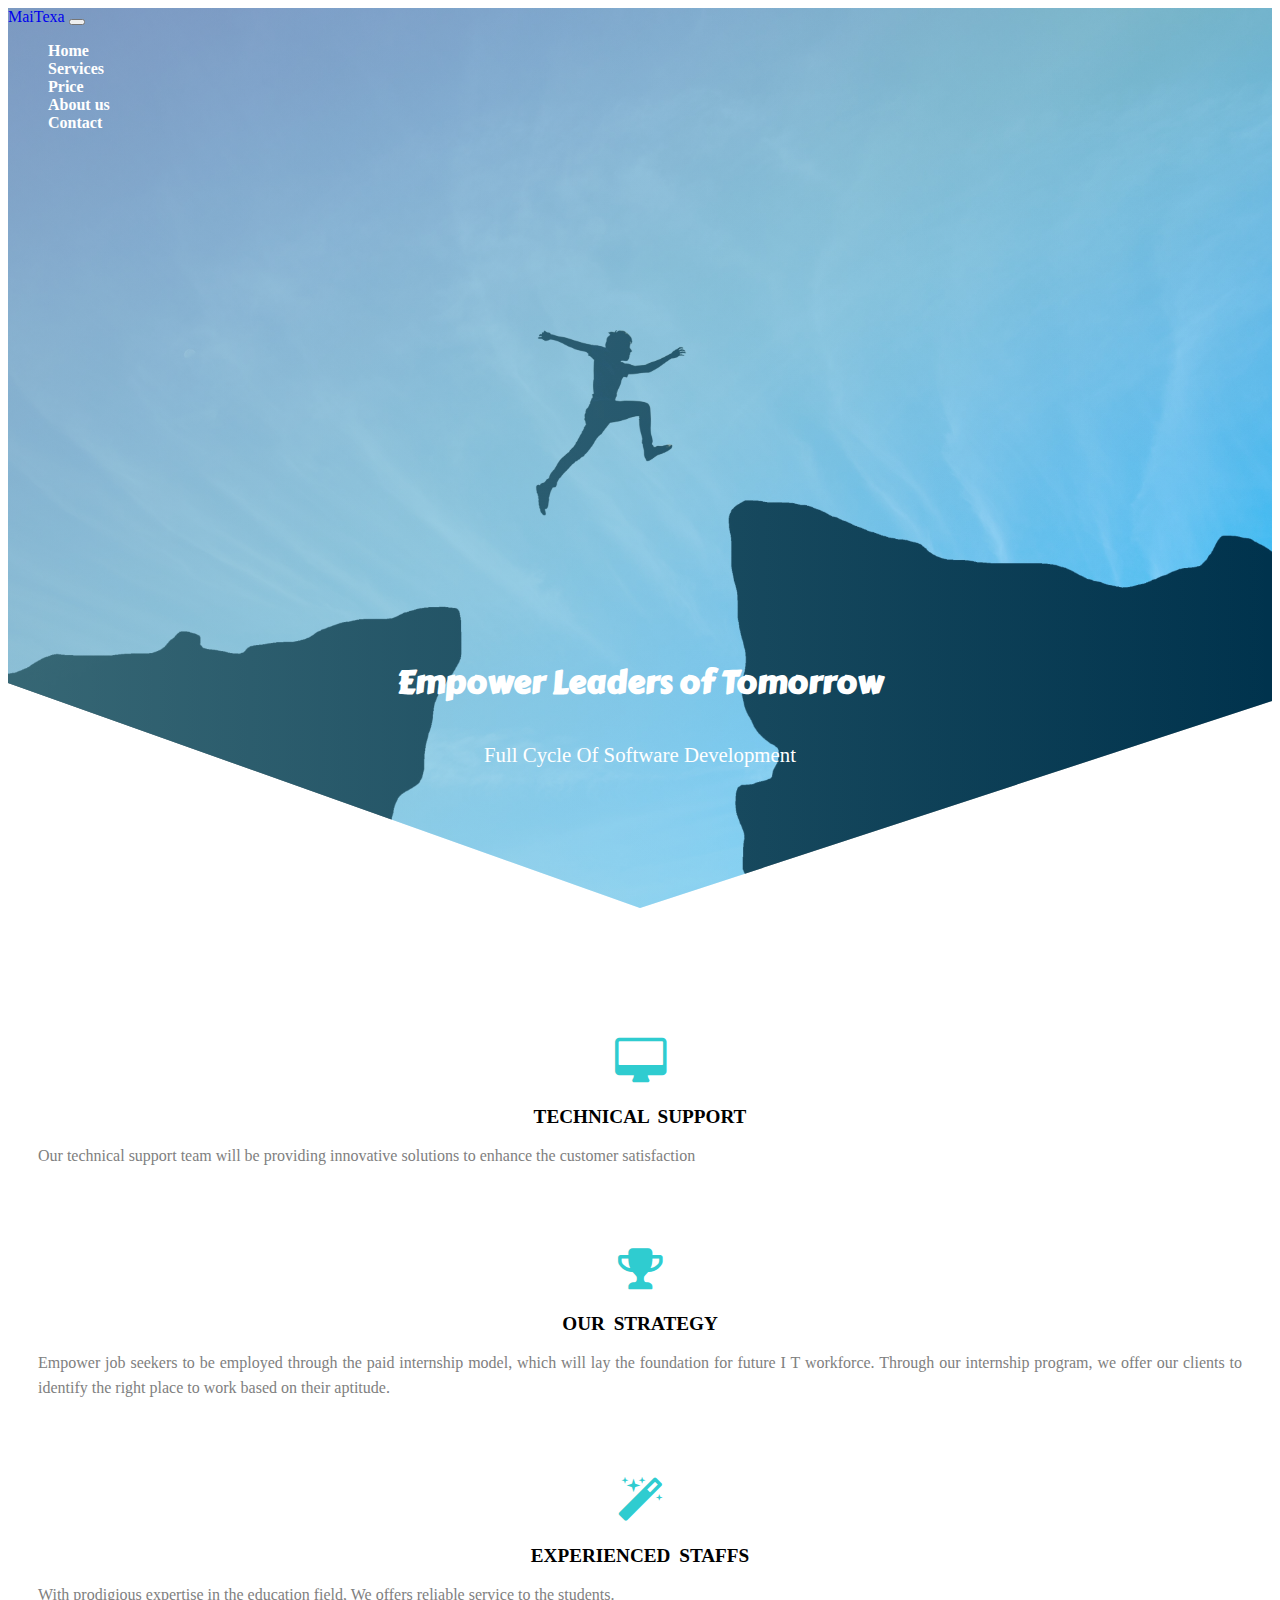
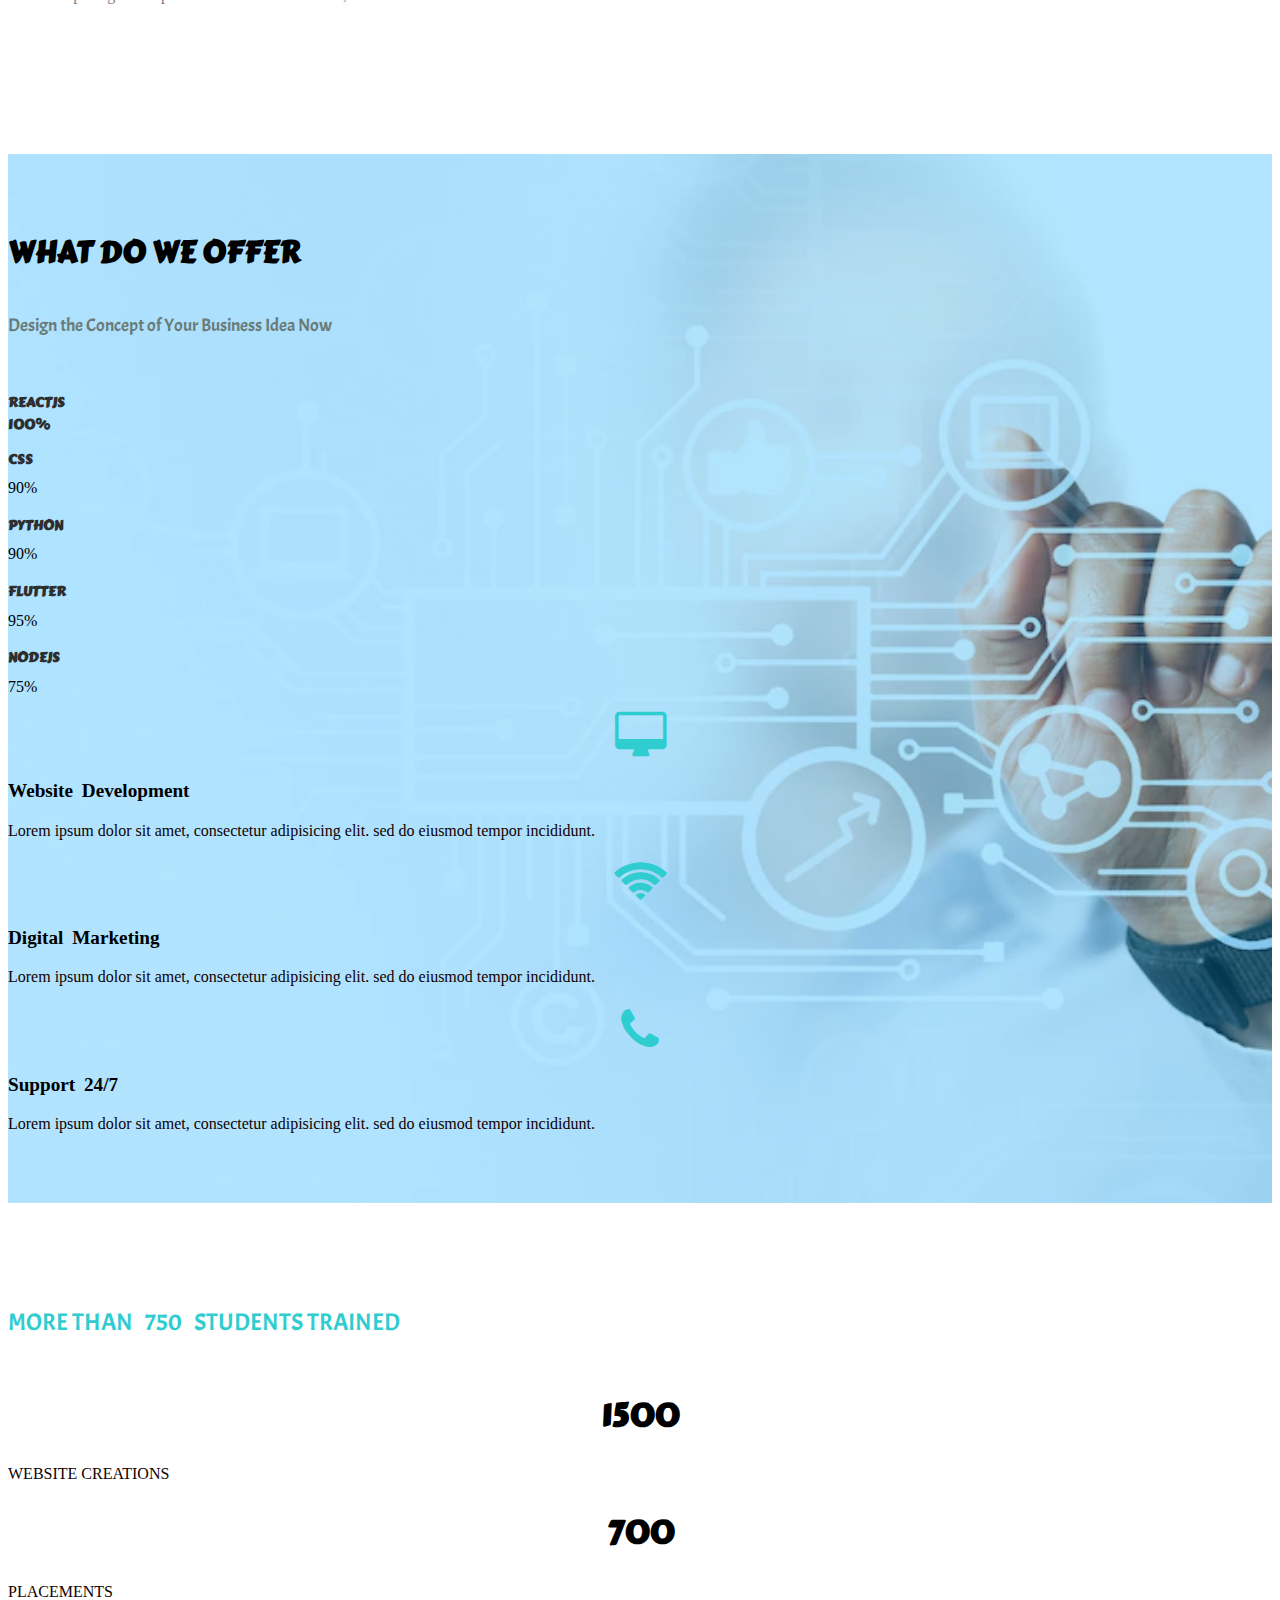
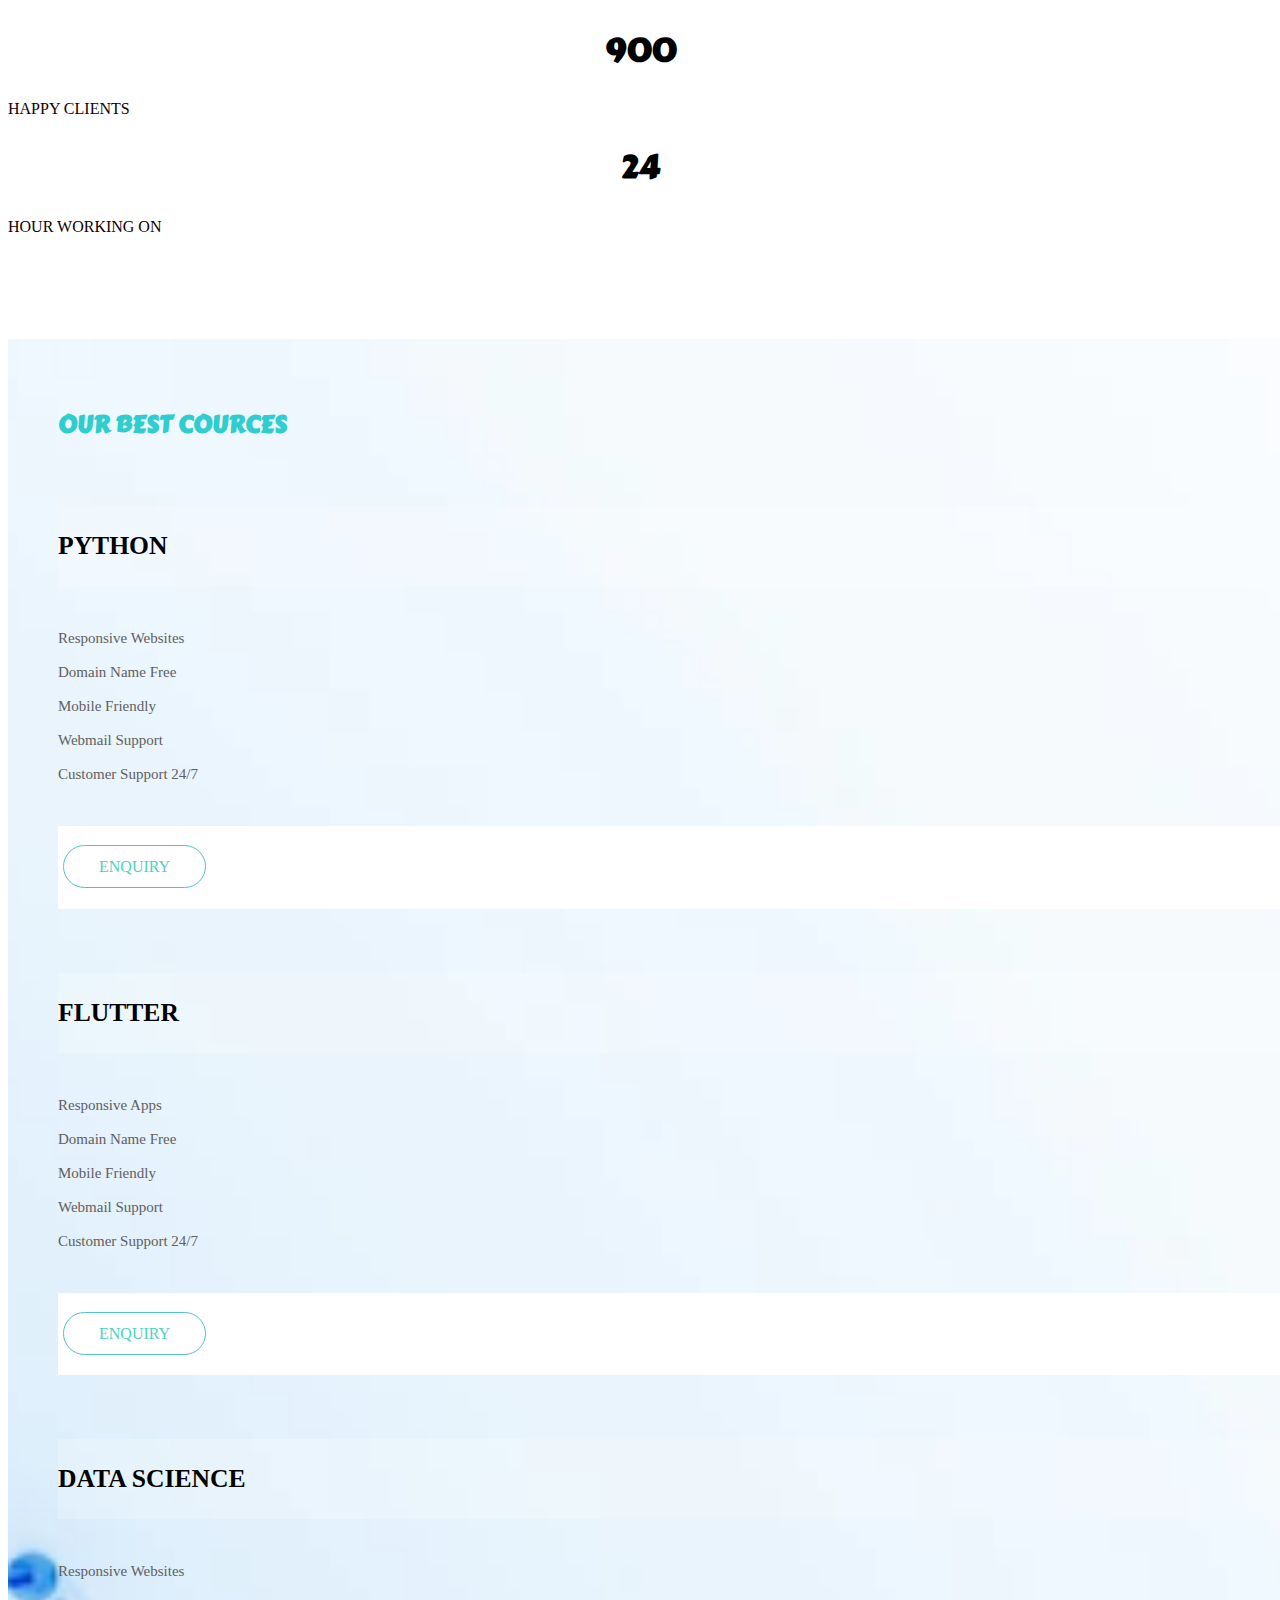
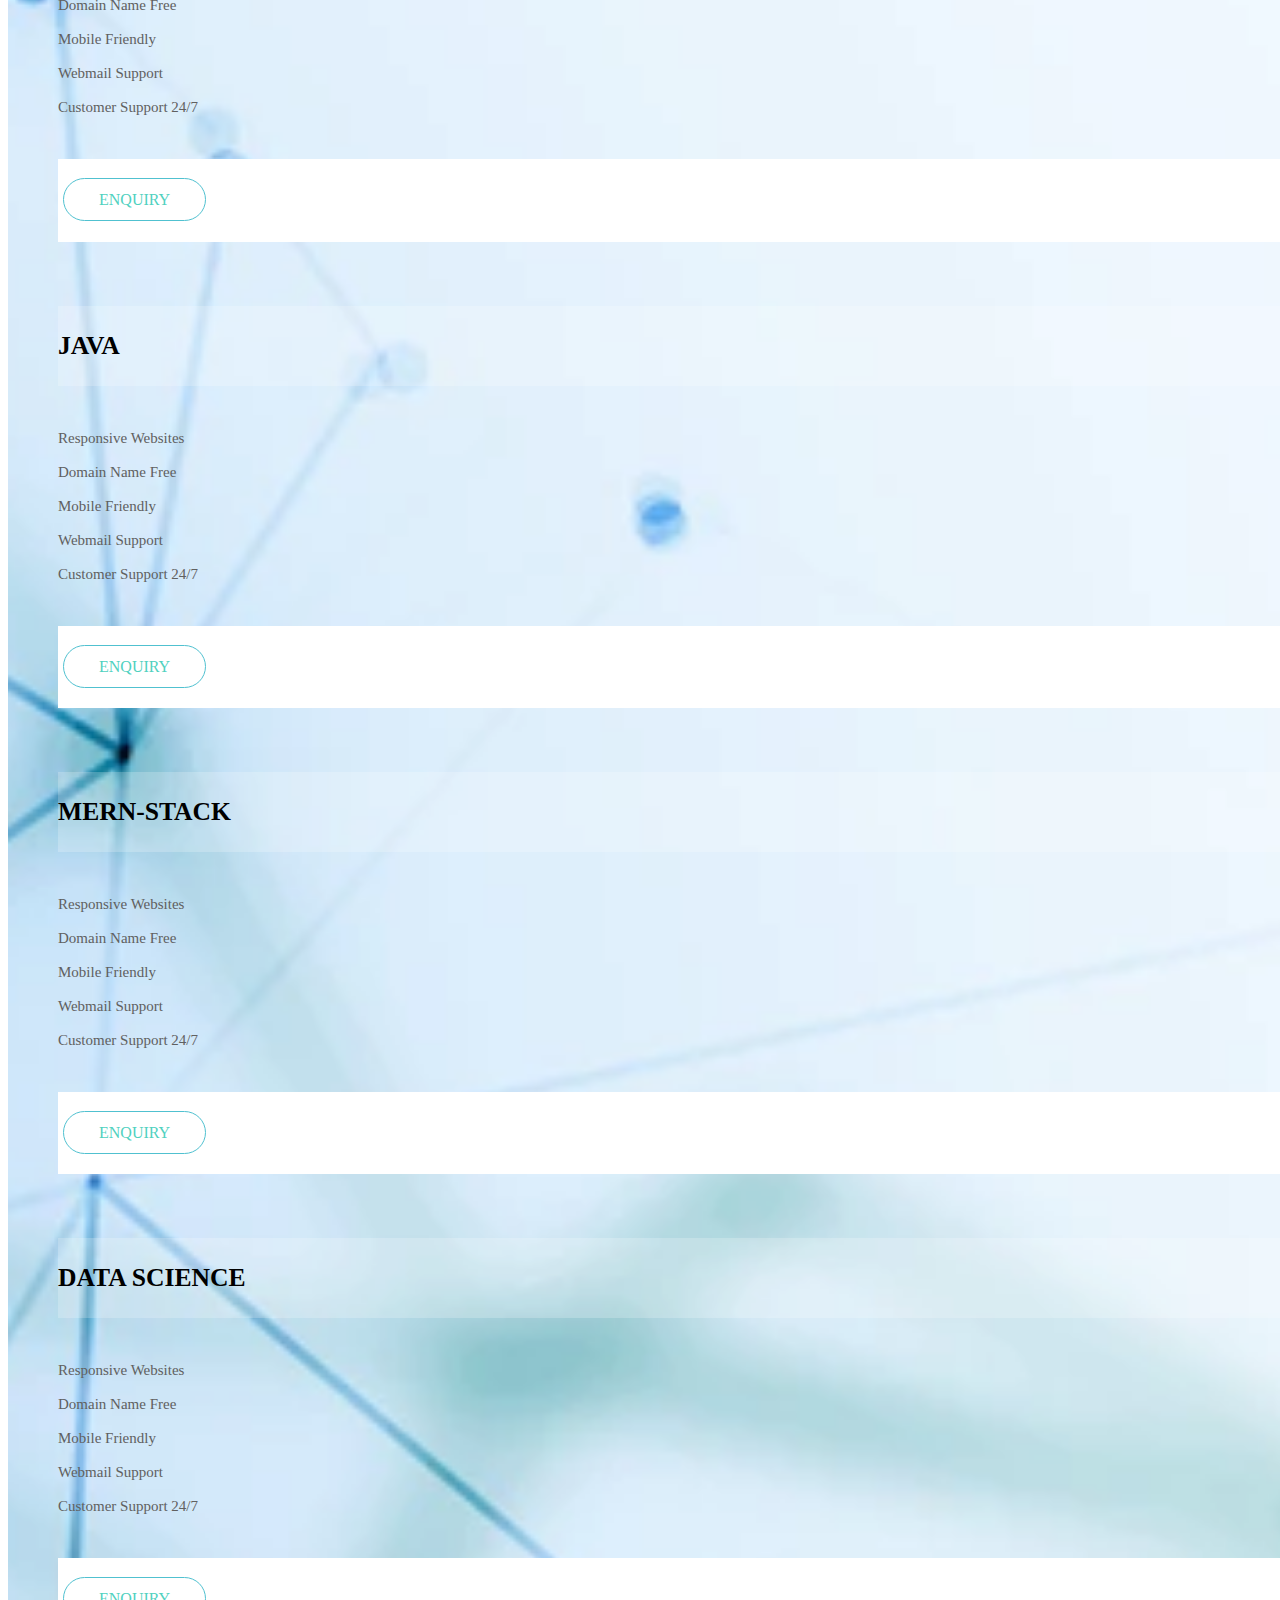
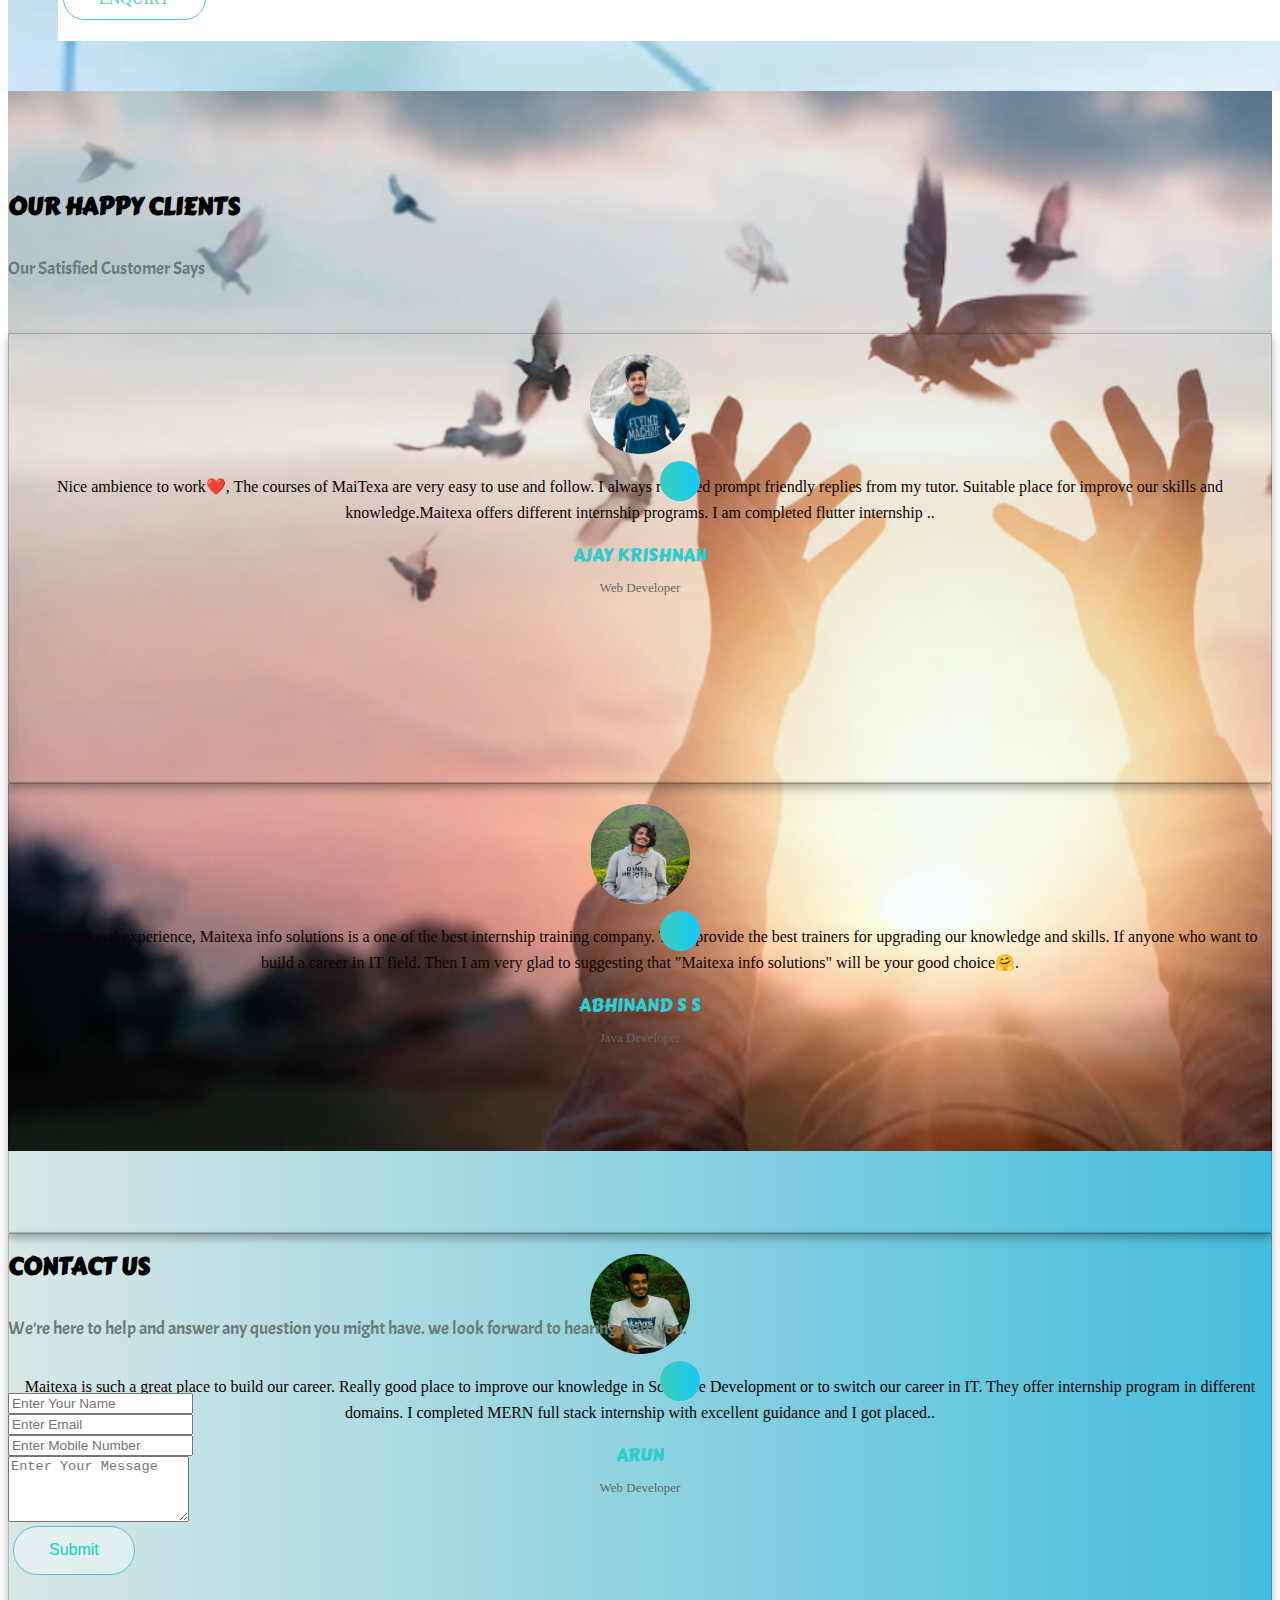
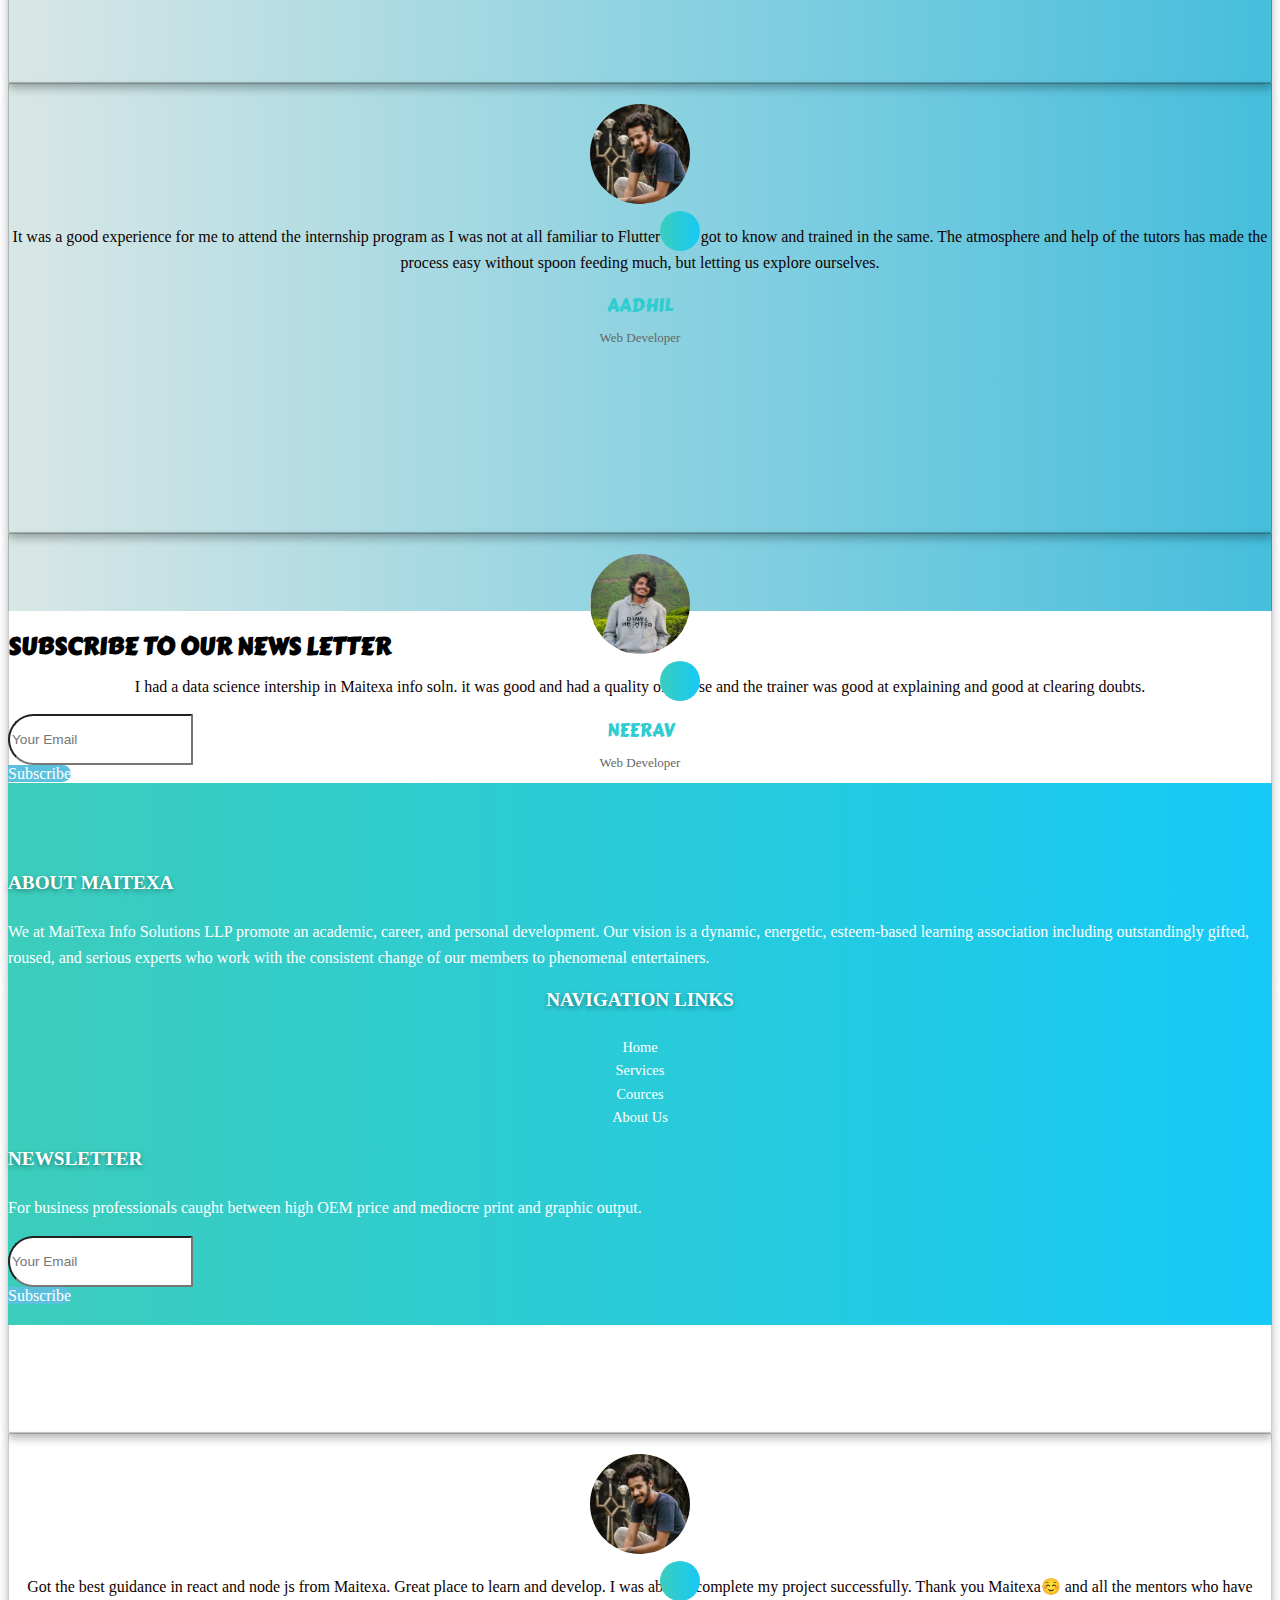
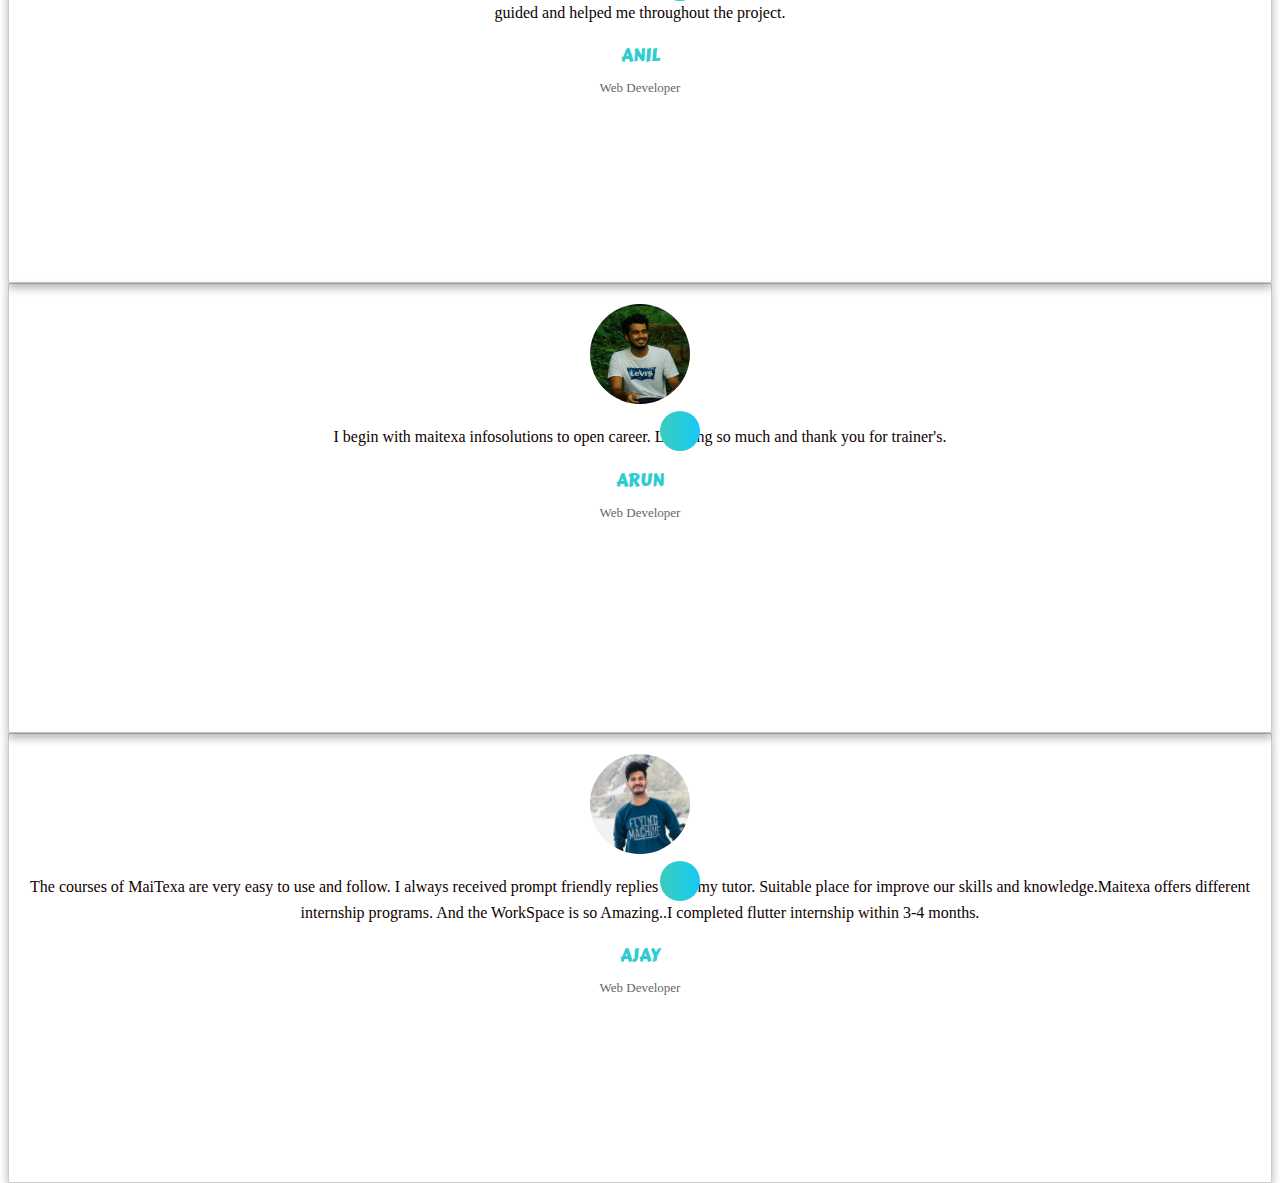
==== commit eacc6c25: "updation" ====
--- a/index.html
+++ b/index.html
@@ -505,32 +505,5 @@
     </div>
   </footer>
 
-
-
-
-  <script type="text/javascript">
-  $('.count').counterUp({
-    delay:10,
-    time:300
-  })
-
-  mybutton = document.getElementById("myBtn");
-
- 
-  window.onscroll = function() {scrollFunction()};
-
-  function scrollFunction(){
-    if (document.body.scrollTop > 20 || document.documentElement.scrollTop > 20) {
-      mybutton.style.display = "block";
-    } else {
-      mybutton.style.display = "none";
-    }
-  }
-  
-  function topFunction(){
-    document.body.scrollTop = 0; 
-    document.documentElement.scrollTop = 0; 
-  }
-  </script>
 </body>
 </html>
--- a/style.css
+++ b/style.css
@@ -427,7 +427,7 @@
     width: 100%;
     height: auto;
     padding: 70px 0 20px 0;
-    background: #00abff;
+    background: linear-gradient(to right, #1e5799 0%, #3ccdbb 0%, #16c9f6 100%);
     position: relative;
   }
   .footersection p{
